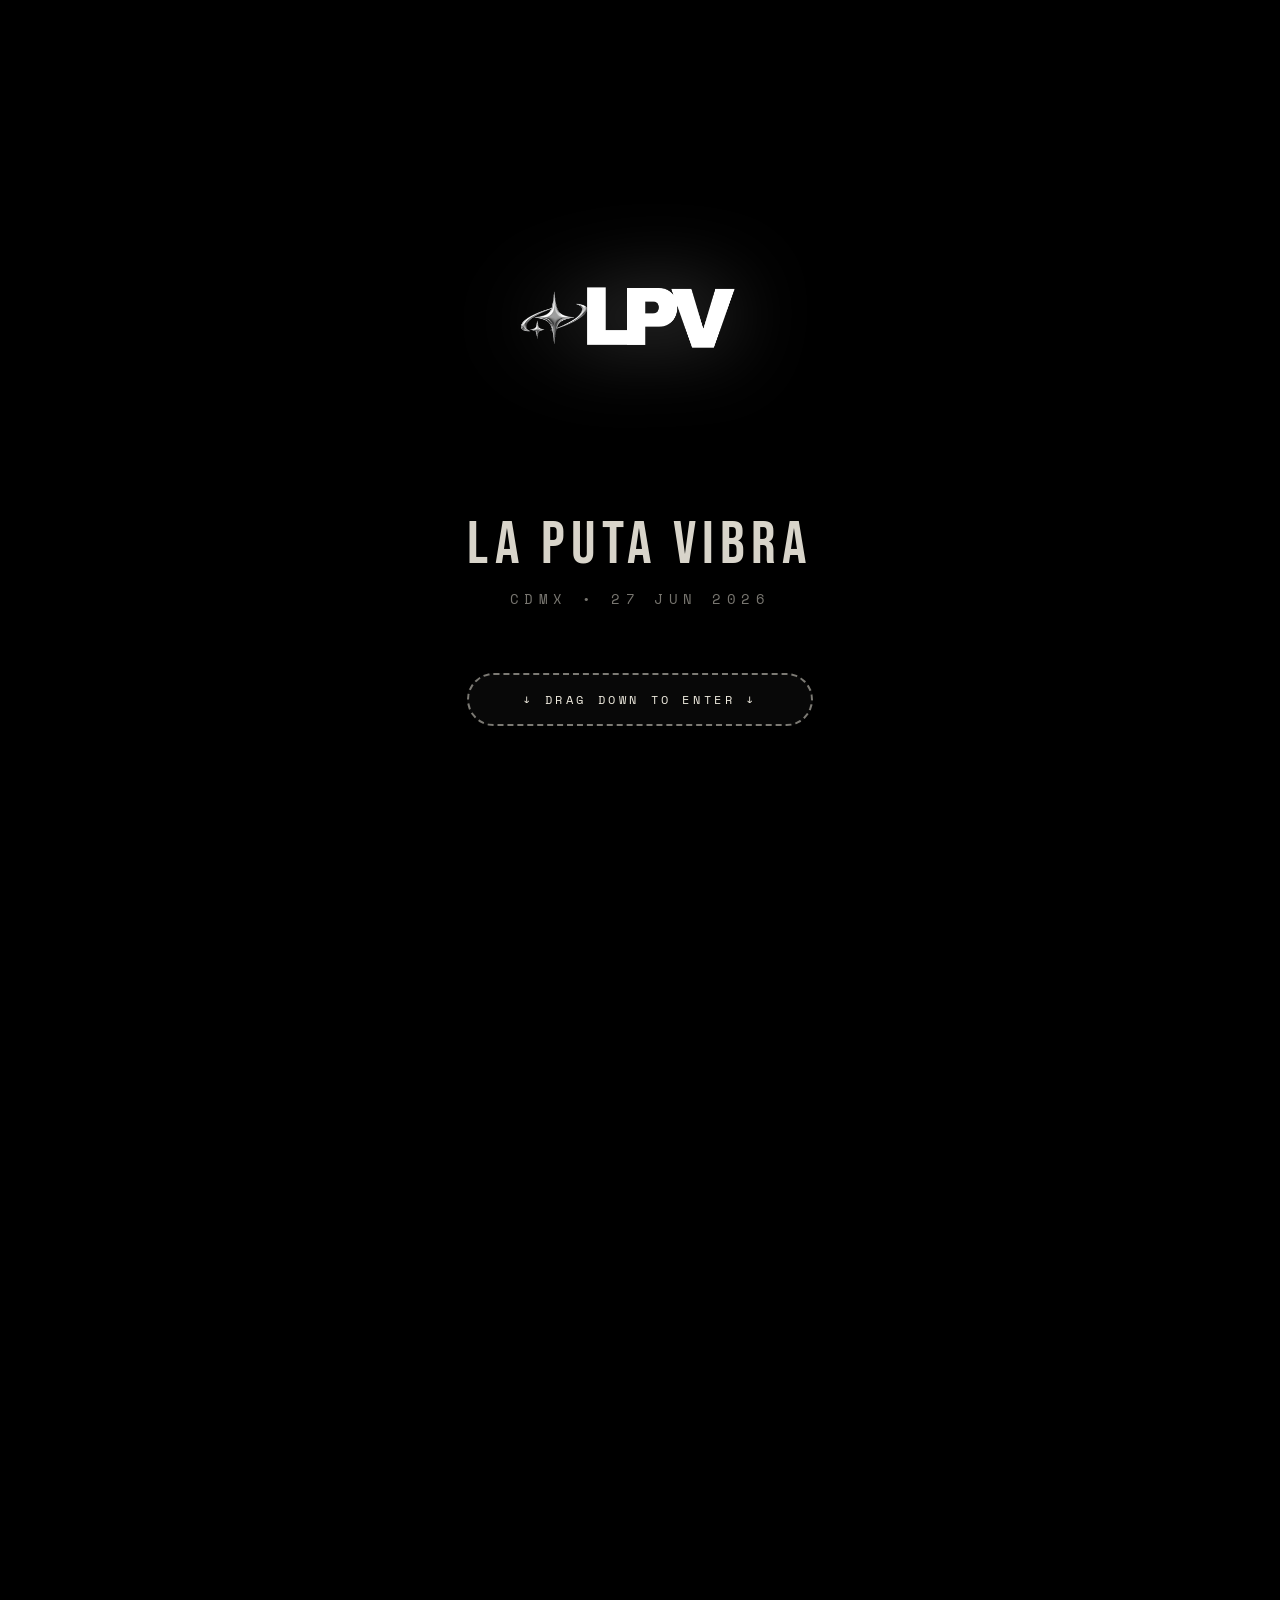
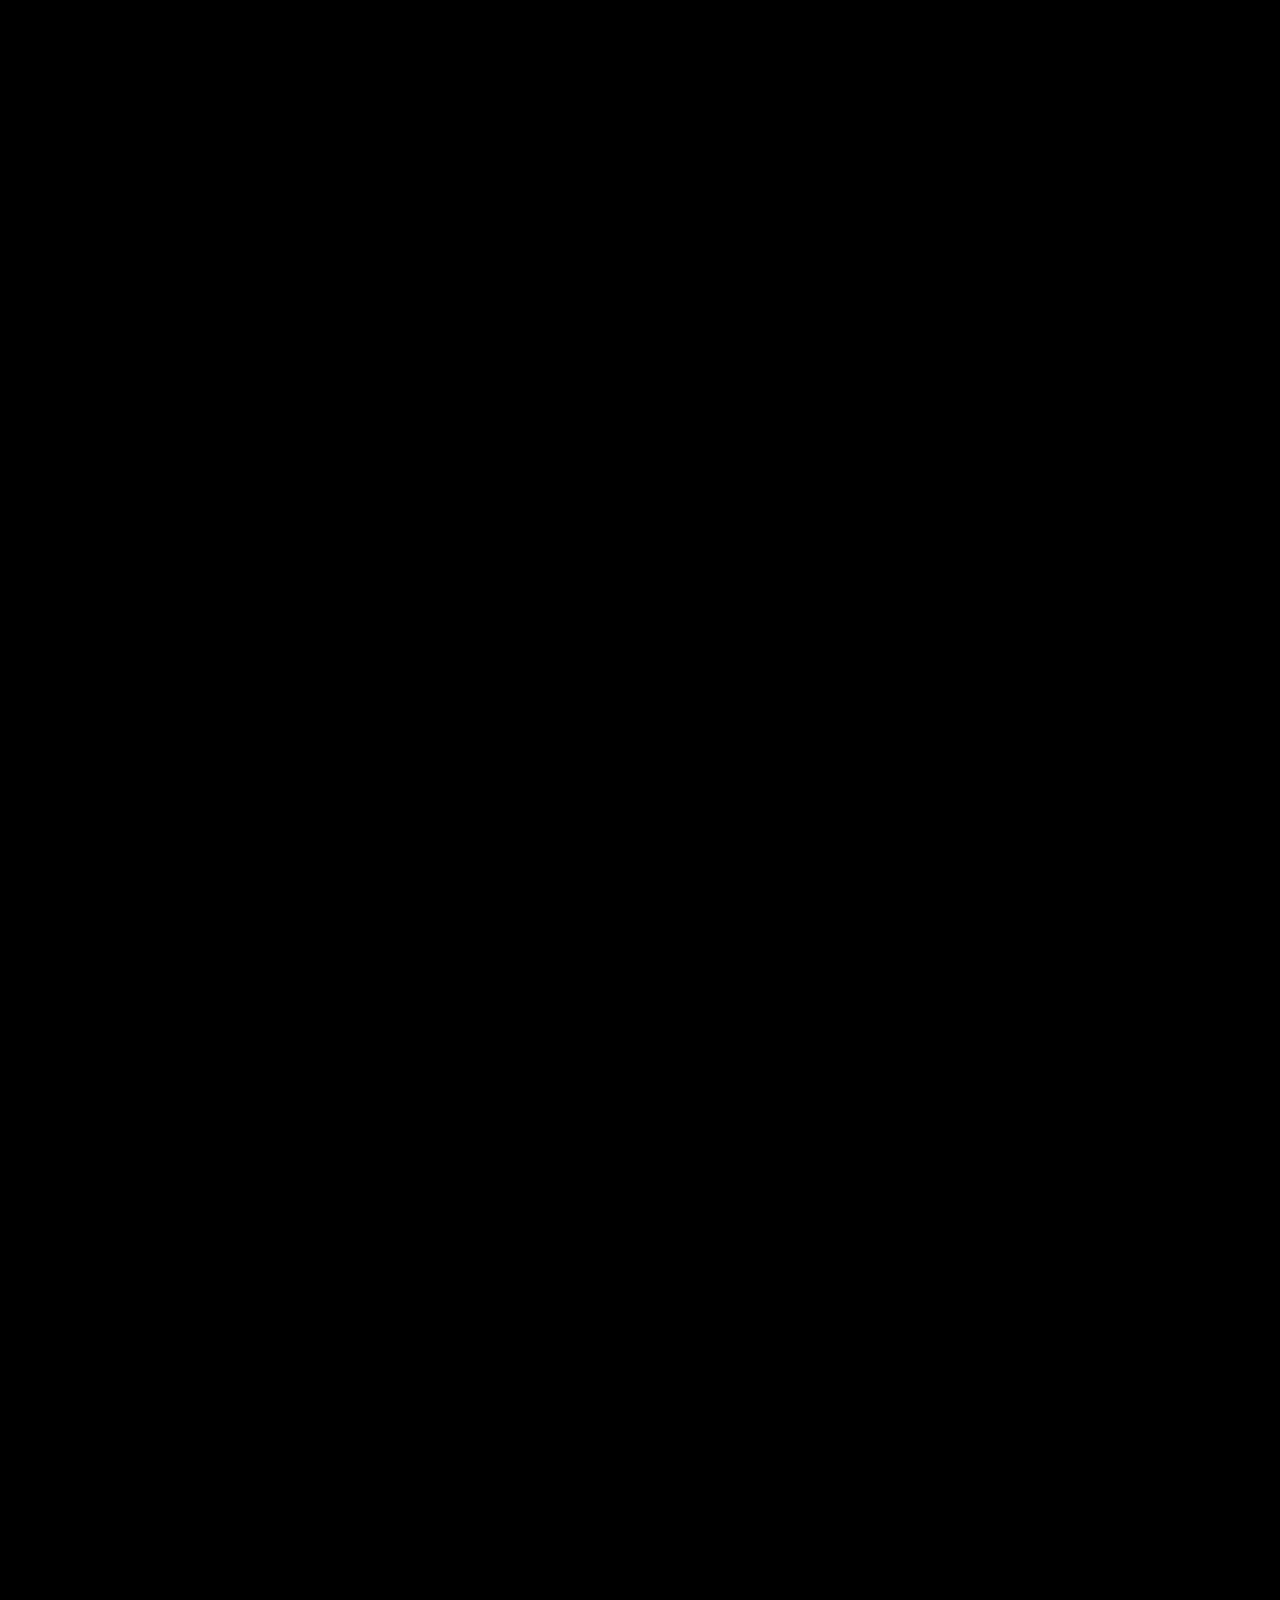
==== index.html @ 45baadad "Update index.html" ====
<!doctype html>
<html lang="en">
<head>
  <meta charset="UTF-8" />
  <meta name="viewport" content="width=device-width, initial-scale=1.0" />
  <title>La Puta Vibra Tour — CDMX</title>
  <link rel="preconnect" href="https://fonts.googleapis.com">
  <link rel="preconnect" href="https://fonts.gstatic.com" crossorigin>
  <link href="https://fonts.googleapis.com/css2?family=Bebas+Neue&family=Space+Mono:wght@400;700&display=swap" rel="stylesheet">
  <style>
    * { box-sizing: border-box; margin: 0; padding: 0; }

    html, body { width: 100%; height: 100%; overflow: hidden; }

    body {
      background: #000;
      color: #f0ece0;
      font-family: 'Space Mono', monospace;
    }

    /* BACKGROUND */
    .bg { position: fixed; inset: 0; z-index: 0; }
    .orb { position: absolute; border-radius: 50%; filter: blur(90px); animation: drift linear infinite; }
    .orb1 { width:700px;height:700px;background:radial-gradient(circle,rgba(255,255,255,0.12),transparent 70%);top:-200px;left:-200px;animation-duration:20s; }
    .orb2 { width:500px;height:500px;background:radial-gradient(circle,rgba(200,200,200,0.1),transparent 70%);bottom:-150px;right:-150px;animation-duration:25s;animation-direction:reverse; }
    .orb3 { width:350px;height:350px;background:radial-gradient(circle,rgba(255,255,255,0.06),transparent 70%);top:50%;left:45%;animation-duration:16s; }

    @keyframes drift {
      0%   { transform:translate(0,0) scale(1); }
      33%  { transform:translate(50px,-40px) scale(1.05); }
      66%  { transform:translate(-30px,40px) scale(0.97); }
      100% { transform:translate(0,0) scale(1); }
    }

    .star { position:absolute;background:#fff;border-radius:50%;animation:twinkle ease-in-out infinite; }
    @keyframes twinkle { 0%,100%{opacity:0}50%{opacity:1} }

    /* INTRO SCREEN */
    #intro {
      position: fixed;
      inset: 0;
      z-index: 100;
      background: #000;
      display: flex;
      align-items: center;
      justify-content: center;
      flex-direction: column;
      transition: transform 0.8s cubic-bezier(0.23, 1, 0.32, 1);
    }

    .intro-content {
      text-align: center;
      animation: introFade 2s ease forwards;
    }

    @keyframes introFade {
      from { opacity: 0; transform: translateY(40px); }
      to { opacity: 1; transform: translateY(0); }
    }

    .drag-handle {
      margin-top: 4rem;
      padding: 1rem 2.5rem;
      border: 2px dashed rgba(240,236,224,0.5);
      border-radius: 50px;
      color: #f0ece0;
      font-size: 0.75rem;
      letter-spacing: 0.3em;
      text-transform: uppercase;
      cursor: grab;
      user-select: none;
      transition: all 0.3s;
      background: rgba(255,255,255,0.03);
    }

    .drag-handle:active { cursor: grabbing; background: rgba(255,255,255,0.1); }

    /* MAIN CONTENT (hidden behind intro) */
    .main-content {
      position: relative;
      z-index: 10;
      height: 100vh;
      opacity: 0;
      transition: opacity 0.6s ease;
    }

    .main-content.visible { opacity: 1; }

    /* Your existing styles */
    .lineup-btn, .nav { position: fixed; top: 1.4rem; z-index: 60; }
    .lineup-btn { left: 2rem; }
    .nav { right: 2rem; }

    /* Rest of your styles (floater, wrap, modal, etc.) */
    .floater { position:fixed;pointer-events:none;z-index:3;will-change:transform;transition:transform 0.1s ease-out; }
    .wrap { position: relative; z-index: 10; display: flex; flex-direction: column; align-items: center; text-align: center; padding: clamp(5rem,12vh,9rem) 2rem clamp(3rem,6vh,5rem); height: 100vh; justify-content: center; }
  </style>
</head>
<body>

  <!-- INTRO SCREEN -->
  <div id="intro">
    <div class="intro-content">
      <img src="LPV-lpv.png" alt="La Puta Vibra" style="width: clamp(180px, 35vw, 280px); filter: drop-shadow(0 0 40px rgba(255,255,255,0.3));">
      <div style="margin-top: 3rem; font-family: 'Bebas Neue', cursive; font-size: clamp(2.2rem, 7vw, 3.8rem); letter-spacing: 0.1em; opacity: 0.9;">
        LA PUTA VIBRA
      </div>
      <div style="margin-top: 0.5rem; font-size: 0.85rem; letter-spacing: 0.4em; opacity: 0.5;">CDMX • 27 JUN 2026</div>

      <div class="drag-handle" id="dragHandle">
        ↓ DRAG DOWN TO ENTER ↓
      </div>
    </div>
  </div>

  <!-- MAIN CONTENT -->
  <div class="main-content" id="mainContent">

    <div class="bg">
      <div class="orb orb1"></div>
      <div class="orb orb2"></div>
      <div class="orb orb3"></div>
      <div id="stars"></div>
    </div>
    <div class="scan"></div>

    <!-- LINEUP BUTTON -->
    <button class="lineup-btn" onclick="openLineupModal()">
      LINE UP
    </button>

    <!-- NAV -->
    <nav class="nav" id="nav">
      <button class="nav-toggle" onclick="toggleNav()">
        Menu <i class="nav-arrow">▼</i>
      </button>
      <div class="dropdown">
        <a href="https://www.instagram.com/laputavibra.tour" target="_blank">Instagram</a>
        <button onclick="openModal()">Contact</button>
      </div>
    </nav>

    <!-- LINEUP MODAL -->
    <div class="lineup-modal-overlay" id="lineupModal">
      <div class="lineup-modal">
        <button class="lineup-close" onclick="closeLineupModal()">✕</button>
        <img src="IMG_5433 (1).png" alt="Lineup">
      </div>
    </div>

    <!-- CONTACT MODAL -->
    <div class="modal-overlay" id="modal" onclick="closeOnOverlay(event)">
      <div class="modal">
        <button class="modal-close" onclick="closeModal()">✕</button>
        <div class="modal-label">// Bookings & Inquiries</div>
        <div class="modal-title">Contacto</div>
        <p class="modal-text">Para reservaciones, bookings y colaboraciones, escríbenos al correo:</p>
        <a href="mailto:djlamoon@gmail.com" class="modal-email"> djlamoon@gmail.com</a>
      </div>
    </div>

    <!-- FLOATERS -->
    <img class="floater f-tl" src="sticker2-lpv.png" alt="">
    <img class="floater f-br" src="sticker2-lpv.png" alt="">
    <img class="floater f-tr" src="sticker2-lpv.png" alt="">
    <img class="floater f-bl" src="sticker2-lpv.png" alt="">
    <img class="floater f-lpv" src="LPV-lpv.png" alt="LPV">

    <!-- MAIN PAGE -->
    <div class="wrap">
      <img class="main-logo" src="flyerlogonewstar.png" alt="La Puta Vibra Tour">
      <div class="date-line">27 de Junio 2026</div>
      <div class="city-line">Ciudad de México</div>
      <div class="divider"></div>
      <a href="https://www.passline.com/eventos/la-pta-vibra-tour-cdmx" target="_blank" class="ticket-btn">🎟 Compra tus boletos aquí</a>
      <div class="btn-sub">passline.com</div>
    </div>
  </div>

  <script>
    // Stars
    const c = document.getElementById('stars');
    for (let i = 0; i < 90; i++) {
      const s = document.createElement('div');
      s.className = 'star';
      const size = 1 + Math.random() * 2;
      s.style.cssText = `left:${Math.random()*100}%;top:${Math.random()*100}%;width:${size}px;height:${size}px;animation-duration:${2+Math.random()*4}s;animation-delay:${Math.random()*6}s;`;
      c.appendChild(s);
    }

    // Drag to enter
    let startY = 0;
    const intro = document.getElementById('intro');
    const main = document.getElementById('mainContent');
    const dragHandle = document.getElementById('dragHandle');

    function handleDrag(e) {
      const clientY = e.type.includes('touch') ? e.touches[0].clientY : e.clientY;
      const diff = clientY - startY;
      if (diff > 80) {
        intro.style.transform = `translateY(-100%)`;
        setTimeout(() => {
          intro.style.display = 'none';
          main.classList.add('visible');
        }, 600);
      }
    }

    dragHandle.addEventListener('mousedown', e => { startY = e.clientY; });
    dragHandle.addEventListener('touchstart', e => { startY = e.touches[0].clientY; });

    document.addEventListener('mousemove', e => { if (startY) handleDrag(e); });
    document.addEventListener('touchmove', e => { if (startY) handleDrag(e); });

    document.addEventListener('mouseup', () => startY = 0);
    document.addEventListener('touchend', () => startY = 0);

    // Parallax on floaters
    document.addEventListener('mousemove', e => {
      const mx = e.clientX / innerWidth - 0.5;
      const my = e.clientY / innerHeight - 0.5;
      document.querySelectorAll('.floater').forEach((el, i) => {
        const d = 10 + i * 4;
        el.style.transform = `translate(${mx*d}px,${my*d}px)`;
      });
    });

    // Your existing functions (toggleNav, modals, etc.)
    function toggleNav() { document.getElementById('nav').classList.toggle('open'); }
    function openModal() { document.getElementById('modal').classList.add('open'); }
    function closeModal() { document.getElementById('modal').classList.remove('open'); }
    function closeOnOverlay(e) { if (e.target.id === 'modal') closeModal(); }
    function openLineupModal() { document.getElementById('lineupModal').classList.add('open'); }
    function closeLineupModal() { document.getElementById('lineupModal').classList.remove('open'); }

    document.addEventListener('keydown', e => {
      if (e.key === 'Escape') {
        closeModal();
        closeLineupModal();
      }
    });

    // Auto hide intro after some time (optional fallback)
    setTimeout(() => {
      if (intro.style.display !== 'none') {
        intro.style.transform = `translateY(-100%)`;
        setTimeout(() => {
          intro.style.display = 'none';
          main.classList.add('visible');
        }, 700);
      }
    }, 12000);
  </script>
</body>
</html>
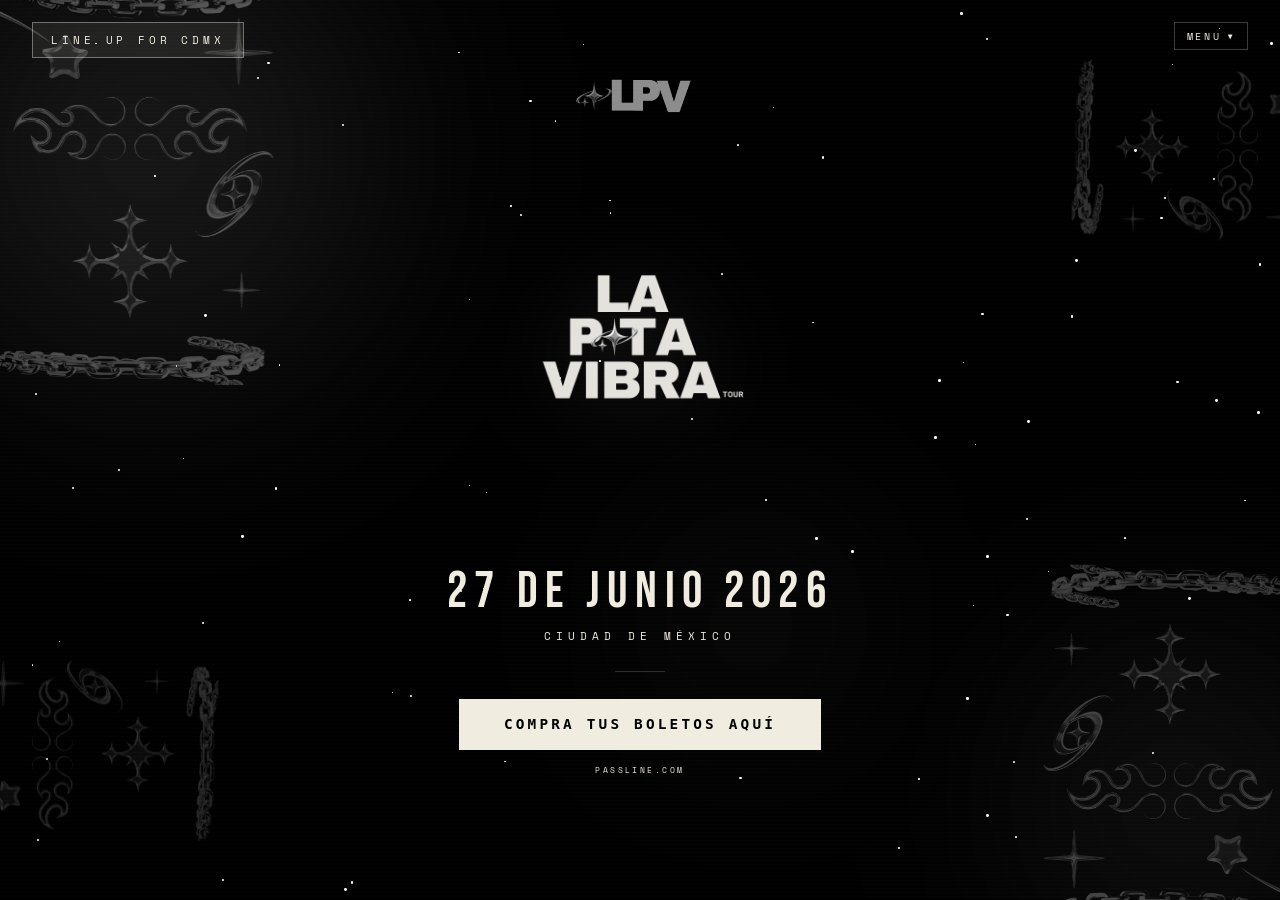
==== commit e8e68fe7: "Update index.html" ====
--- a/index.html
+++ b/index.html
@@ -9,18 +9,28 @@
   <link href="https://fonts.googleapis.com/css2?family=Bebas+Neue&family=Space+Mono:wght@400;700&display=swap" rel="stylesheet">
   <style>
     * { box-sizing: border-box; margin: 0; padding: 0; }
-
-    html, body { width: 100%; height: 100%; overflow: hidden; }
+ 
+    html, body { width: 100%; height: 100%; }
 
     body {
       background: #000;
       color: #f0ece0;
       font-family: 'Space Mono', monospace;
-    }
-
-    /* BACKGROUND */
-    .bg { position: fixed; inset: 0; z-index: 0; }
-    .orb { position: absolute; border-radius: 50%; filter: blur(90px); animation: drift linear infinite; }
+      min-height: 100vh;
+      display: flex;
+      align-items: center;
+      justify-content: center;
+      overflow: hidden;
+    }
+
+    /* ── BACKGROUND ── */
+    .bg { position: fixed; inset: 0; z-index: 0; overflow: hidden; }
+    .orb {
+      position: absolute;
+      border-radius: 50%;
+      filter: blur(90px);
+      animation: drift linear infinite;
+    }
     .orb1 { width:700px;height:700px;background:radial-gradient(circle,rgba(255,255,255,0.12),transparent 70%);top:-200px;left:-200px;animation-duration:20s; }
     .orb2 { width:500px;height:500px;background:radial-gradient(circle,rgba(200,200,200,0.1),transparent 70%);bottom:-150px;right:-150px;animation-duration:25s;animation-direction:reverse; }
     .orb3 { width:350px;height:350px;background:radial-gradient(circle,rgba(255,255,255,0.06),transparent 70%);top:50%;left:45%;animation-duration:16s; }
@@ -35,150 +45,335 @@
     .star { position:absolute;background:#fff;border-radius:50%;animation:twinkle ease-in-out infinite; }
     @keyframes twinkle { 0%,100%{opacity:0}50%{opacity:1} }
 
-    /* INTRO SCREEN */
-    #intro {
+    .scan {
+      position: fixed; inset: 0;
+      background: repeating-linear-gradient(0deg,transparent,transparent 3px,rgba(255,255,255,0.012) 3px,rgba(255,255,255,0.012) 4px);
+      pointer-events: none; z-index: 2;
+    }
+
+    /* ── EXTRA LINEUP BUTTON (Top Left) ── */
+    .lineup-btn {
       position: fixed;
-      inset: 0;
-      z-index: 100;
+      top: 1.4rem;
+      left: 2rem;
+      z-index: 60;
+      background: rgba(240,236,224,0.08);
+      border: 1px solid rgba(240,236,224,0.4);
+      color: #f0ece0;
+      font-family: 'Space Mono', monospace;
+      font-size: 0.68rem;
+      letter-spacing: 0.35em;
+      text-transform: uppercase;
+      padding: 0.8em 1.7em;
+      cursor: pointer;
+      transition: all 0.3s ease;
+    }
+
+    .lineup-btn:hover {
+      background: rgba(240,236,224,0.18);
+      border-color: #f0ece0;
+      transform: scale(1.05);
+      box-shadow: 0 0 25px rgba(255,255,255,0.2);
+    }
+
+    /* ── LINEUP POPUP MODAL ── */
+    .lineup-modal-overlay {
+      position: fixed; inset: 0;
+      background: rgba(0,0,0,0.92);
+      backdrop-filter: blur(10px);
+      z-index: 200;
+      display: none;
+      align-items: center;
+      justify-content: center;
+    }
+
+    .lineup-modal-overlay.open {
+      display: flex;
+    }
+
+    .lineup-modal {
+      position: relative;
+      max-width: 95%;
+      max-height: 94vh;
+      padding: 20px;
+      background: #0a0a0a;
+      border: 1px solid rgba(240,236,224,0.2);
+    }
+
+    .lineup-modal img {
+      max-width: 100%;
+      max-height: 90vh;
+      display: block;
+      box-shadow: 0 0 60px rgba(0,0,0,0.85);
+    }
+
+    .lineup-close {
+      position: absolute;
+      top: -15px;
+      right: -15px;
       background: #000;
+      color: #f0ece0;
+      border: 1px solid rgba(240,236,224,0.5);
+      width: 42px;
+      height: 42px;
+      border-radius: 50%;
       display: flex;
       align-items: center;
       justify-content: center;
-      flex-direction: column;
-      transition: transform 0.8s cubic-bezier(0.23, 1, 0.32, 1);
-    }
-
-    .intro-content {
-      text-align: center;
-      animation: introFade 2s ease forwards;
-    }
-
-    @keyframes introFade {
-      from { opacity: 0; transform: translateY(40px); }
-      to { opacity: 1; transform: translateY(0); }
-    }
-
-    .drag-handle {
-      margin-top: 4rem;
-      padding: 1rem 2.5rem;
-      border: 2px dashed rgba(240,236,224,0.5);
-      border-radius: 50px;
+      font-size: 1.5rem;
+      cursor: pointer;
+      transition: all 0.2s;
+    }
+
+    .lineup-close:hover {
+      background: #f0ece0;
+      color: #000;
+      transform: scale(1.1);
+    }
+
+    /* ── DROPDOWN NAV ── */
+    .nav {
+      position: fixed;
+      top: 1.4rem; right: 2rem;
+      z-index: 50;
+    }
+    .nav-toggle {
+      background: none;
+      border: 1px solid rgba(240,236,224,0.25);
       color: #f0ece0;
-      font-size: 0.75rem;
+      font-family: 'Space Mono', monospace;
+      font-size: 0.6rem;
       letter-spacing: 0.3em;
       text-transform: uppercase;
-      cursor: grab;
+      padding: 0.6em 1.2em;
+      cursor: pointer;
+      display: flex;
+      align-items: center;
+      gap: 0.6em;
+      transition: border-color 0.2s, background 0.2s;
       user-select: none;
-      transition: all 0.3s;
-      background: rgba(255,255,255,0.03);
-    }
-
-    .drag-handle:active { cursor: grabbing; background: rgba(255,255,255,0.1); }
-
-    /* MAIN CONTENT (hidden behind intro) */
-    .main-content {
+    }
+    .nav-toggle:hover { border-color: #f0ece0; background: rgba(240,236,224,0.05); }
+    .nav-arrow {
+      display: inline-block;
+      transition: transform 0.2s;
+      font-style: normal;
+      font-size: 0.5rem;
+    }
+    .nav.open .nav-arrow { transform: rotate(180deg); }
+    .dropdown {
+      position: absolute;
+      top: calc(100% + 0.5rem);
+      right: 0;
+      background: #0d0d0d;
+      border: 1px solid rgba(240,236,224,0.1);
+      min-width: 160px;
+      overflow: hidden;
+      max-height: 0;
+      opacity: 0;
+      transition: max-height 0.25s ease, opacity 0.2s ease;
+    }
+    .nav.open .dropdown {
+      max-height: 200px;
+      opacity: 1;
+    }
+    .dropdown a, .dropdown button {
+      display: block;
+      width: 100%;
+      padding: 0.9em 1.4em;
+      font-family: 'Space Mono', monospace;
+      font-size: 0.6rem;
+      letter-spacing: 0.25em;
+      text-transform: uppercase;
+      color: rgba(240,236,224,0.6);
+      text-decoration: none;
+      background: none;
+      border: none;
+      text-align: left;
+      cursor: pointer;
+      transition: background 0.15s, color 0.15s;
+      border-bottom: 1px solid rgba(240,236,224,0.06);
+    }
+    .dropdown a:last-child, .dropdown button:last-child { border-bottom: none; }
+    .dropdown a:hover, .dropdown button:hover {
+      background: rgba(240,236,224,0.05);
+      color: #f0ece0;
+    }
+
+    /* ── CONTACT MODAL ── */
+    .modal-overlay {
+      position: fixed; inset: 0;
+      background: rgba(0,0,0,0.75);
+      backdrop-filter: blur(8px);
+      z-index: 100;
+      display: flex;
+      align-items: center;
+      justify-content: center;
+      opacity: 0;
+      pointer-events: none;
+      transition: opacity 0.25s ease;
+    }
+    .modal-overlay.open { opacity: 1; pointer-events: all; }
+    .modal {
+      background: #0d0d0d;
+      border: 1px solid rgba(240,236,224,0.12);
+      padding: 3rem 2.5rem;
+      max-width: 420px;
+      width: 90%;
+      text-align: center;
       position: relative;
-      z-index: 10;
-      height: 100vh;
-      opacity: 0;
-      transition: opacity 0.6s ease;
-    }
-
-    .main-content.visible { opacity: 1; }
-
-    /* Your existing styles */
-    .lineup-btn, .nav { position: fixed; top: 1.4rem; z-index: 60; }
-    .lineup-btn { left: 2rem; }
-    .nav { right: 2rem; }
-
-    /* Rest of your styles (floater, wrap, modal, etc.) */
+      transform: translateY(20px);
+      transition: transform 0.25s ease;
+    }
+    .modal-overlay.open .modal { transform: translateY(0); }
+    .modal-close {
+      position: absolute; top: 1rem; right: 1.2rem;
+      background: none; border: none;
+      color: rgba(240,236,224,0.35);
+      font-size: 1.1rem; cursor: pointer;
+      transition: color 0.2s;
+    }
+    .modal-close:hover { color: #f0ece0; }
+    .modal-label {
+      font-size: 0.55rem; letter-spacing: 0.4em;
+      text-transform: uppercase;
+      color: rgba(240,236,224,0.35);
+      margin-bottom: 1rem;
+    }
+    .modal-title {
+      font-family: 'Bebas Neue', cursive;
+      font-size: 2.2rem; letter-spacing: 0.08em;
+      margin-bottom: 1.2rem;
+    }
+    .modal-text {
+      font-size: 0.65rem; line-height: 1.8;
+      opacity: 0.45; margin-bottom: 1.8rem;
+    }
+    .modal-email {
+      display: inline-block;
+      padding: 0.9em 2em;
+      background: #f0ece0; color: #000;
+      font-family: 'Space Mono', monospace;
+      font-size: 0.65rem; font-weight: 700;
+      letter-spacing: 0.18em; text-transform: uppercase;
+      text-decoration: none;
+      border: 2px solid #f0ece0;
+      transition: background 0.2s, color 0.2s, box-shadow 0.2s;
+    }
+    .modal-email:hover {
+      background: transparent; color: #f0ece0;
+      box-shadow: 0 0 30px rgba(255,255,255,0.15);
+    }
+
+    /* ── FLOATERS ── */
     .floater { position:fixed;pointer-events:none;z-index:3;will-change:transform;transition:transform 0.1s ease-out; }
-    .wrap { position: relative; z-index: 10; display: flex; flex-direction: column; align-items: center; text-align: center; padding: clamp(5rem,12vh,9rem) 2rem clamp(3rem,6vh,5rem); height: 100vh; justify-content: center; }
+    .f-tl { top:-40px;left:-40px;width:clamp(180px,28vw,340px);opacity:0.3;animation:floatA 10s ease-in-out infinite; }
+    .f-br { bottom:-40px;right:-40px;width:clamp(160px,24vw,300px);opacity:0.25;animation:floatB 12s ease-in-out infinite;transform:rotate(180deg); }
+    .f-tr { top:0;right:-30px;width:clamp(130px,18vw,220px);opacity:0.2;animation:floatC 14s ease-in-out infinite;transform:rotate(90deg); }
+    .f-bl { bottom:0;left:-20px;width:clamp(130px,18vw,220px);opacity:0.18;animation:floatA 16s ease-in-out infinite reverse;transform:rotate(-90deg); }
+    .f-lpv { top:1.2rem;left:50%;transform:translateX(-50%);width:clamp(90px,12vw,150px);opacity:0.55;animation:floatB 9s ease-in-out infinite; }
+
+    @keyframes floatA { 0%,100%{transform:translateY(0)} 50%{transform:translateY(-16px) rotate(2deg)} }
+    @keyframes floatB { 0%,100%{transform:translateY(0)} 50%{transform:translateY(12px) rotate(-1.5deg)} }
+    @keyframes floatC { 0%,100%{transform:rotate(90deg) translateY(0)} 50%{transform:rotate(90deg) translateY(-14px)} }
+
+    /* ── MAIN ── */
+    .wrap {
+      position: relative; z-index: 10;
+      display: flex; flex-direction: column;
+      align-items: center; text-align: center;
+      padding: clamp(5rem,12vh,9rem) 2rem clamp(3rem,6vh,5rem);
+    }
+    .main-logo {
+      width: min(260px,28vw);
+      margin-bottom: clamp(1.5rem,4vh,2.5rem);
+      filter: drop-shadow(0 0 50px rgba(255,255,255,0.12));
+      animation: logoIn 0.9s ease both;
+    }
+    @keyframes logoIn { from{opacity:0;transform:scale(0.93) translateY(18px)} to{opacity:1;transform:scale(1) translateY(0)} }
+    .date-line { font-family:'Bebas Neue',cursive;font-size:clamp(1.8rem,5.5vw,3.2rem);letter-spacing:0.14em;animation:up 0.8s 0.2s ease both; }
+    .city-line { margin-top:0.3rem;font-size:clamp(0.55rem,1.5vw,0.7rem);letter-spacing:0.45em;text-transform:uppercase;opacity:0.38;animation:up 0.8s 0.3s ease both; }
+    .divider { width:50px;height:1px;background:rgba(240,236,224,0.18);margin:clamp(1.5rem,3vh,2.2rem) auto;animation:up 0.8s 0.35s ease both; }
+    .ticket-btn {
+      display: inline-block; padding: 1.1em 3em;
+      background: #f0ece0; color: #000;
+      font-family: 'Space Mono', monospace;
+      font-size: clamp(0.7rem,2vw,0.9rem); font-weight: 700;
+      letter-spacing: 0.22em; text-transform: uppercase;
+      text-decoration: none; border: 2px solid #f0ece0;
+      transition: background 0.22s,color 0.22s,box-shadow 0.22s,transform 0.12s;
+      animation: up 0.9s 0.45s ease both;
+    }
+    .ticket-btn:hover { background:transparent;color:#f0ece0;box-shadow:0 0 50px rgba(255,255,255,0.22),0 0 100px rgba(255,255,255,0.07);transform:scale(1.04); }
+    .ticket-btn:active { transform:scale(0.97); }
+    .btn-sub { margin-top:0.85rem;font-size:0.52rem;letter-spacing:0.3em;text-transform:uppercase;opacity:0.22;animation:up 0.9s 0.55s ease both; }
+    @keyframes up { from{opacity:0;transform:translateY(18px)} to{opacity:1;transform:translateY(0)} }
   </style>
 </head>
 <body>
-
-  <!-- INTRO SCREEN -->
-  <div id="intro">
-    <div class="intro-content">
-      <img src="LPV-lpv.png" alt="La Puta Vibra" style="width: clamp(180px, 35vw, 280px); filter: drop-shadow(0 0 40px rgba(255,255,255,0.3));">
-      <div style="margin-top: 3rem; font-family: 'Bebas Neue', cursive; font-size: clamp(2.2rem, 7vw, 3.8rem); letter-spacing: 0.1em; opacity: 0.9;">
-        LA PUTA VIBRA
-      </div>
-      <div style="margin-top: 0.5rem; font-size: 0.85rem; letter-spacing: 0.4em; opacity: 0.5;">CDMX • 27 JUN 2026</div>
-
-      <div class="drag-handle" id="dragHandle">
-        ↓ DRAG DOWN TO ENTER ↓
-      </div>
+ 
+  <div class="bg">
+    <div class="orb orb1"></div>
+    <div class="orb orb2"></div>
+    <div class="orb orb3"></div>
+    <div id="stars"></div>
+  </div>
+  <div class="scan"></div>
+
+  <!-- EXTRA LINEUP BUTTON (top left) -->
+  <button class="lineup-btn" onclick="openLineupModal()">
+    LINE UP FOR CDMX
+  </button>
+ 
+  <!-- DROPDOWN NAV -->
+  <nav class="nav" id="nav">
+    <button class="nav-toggle" onclick="toggleNav()">
+      Menu <i class="nav-arrow">▼</i>
+    </button>
+    <div class="dropdown">
+      <a href="https://www.instagram.com/laputavibra.tour" target="_blank" rel="noopener">Instagram</a>
+      <button onclick="openModal()">Contact</button>
+    </div>
+  </nav>
+ 
+  <!-- LINEUP POPUP -->
+  <div class="lineup-modal-overlay" id="lineupModal">
+    <div class="lineup-modal">
+      <button class="lineup-close" onclick="closeLineupModal()">✕</button>
+      <img src="IMG_7281.png" alt="La Puta Vibra Tour Lineup">
     </div>
   </div>
-
-  <!-- MAIN CONTENT -->
-  <div class="main-content" id="mainContent">
-
-    <div class="bg">
-      <div class="orb orb1"></div>
-      <div class="orb orb2"></div>
-      <div class="orb orb3"></div>
-      <div id="stars"></div>
-    </div>
-    <div class="scan"></div>
-
-    <!-- LINEUP BUTTON -->
-    <button class="lineup-btn" onclick="openLineupModal()">
-      LINE UP
-    </button>
-
-    <!-- NAV -->
-    <nav class="nav" id="nav">
-      <button class="nav-toggle" onclick="toggleNav()">
-        Menu <i class="nav-arrow">▼</i>
-      </button>
-      <div class="dropdown">
-        <a href="https://www.instagram.com/laputavibra.tour" target="_blank">Instagram</a>
-        <button onclick="openModal()">Contact</button>
-      </div>
-    </nav>
-
-    <!-- LINEUP MODAL -->
-    <div class="lineup-modal-overlay" id="lineupModal">
-      <div class="lineup-modal">
-        <button class="lineup-close" onclick="closeLineupModal()">✕</button>
-        <img src="IMG_5433 (1).png" alt="Lineup">
-      </div>
-    </div>
-
-    <!-- CONTACT MODAL -->
-    <div class="modal-overlay" id="modal" onclick="closeOnOverlay(event)">
-      <div class="modal">
-        <button class="modal-close" onclick="closeModal()">✕</button>
-        <div class="modal-label">// Bookings & Inquiries</div>
-        <div class="modal-title">Contacto</div>
-        <p class="modal-text">Para reservaciones, bookings y colaboraciones, escríbenos al correo:</p>
-        <a href="mailto:djlamoon@gmail.com" class="modal-email"> djlamoon@gmail.com</a>
-      </div>
-    </div>
-
-    <!-- FLOATERS -->
-    <img class="floater f-tl" src="sticker2-lpv.png" alt="">
-    <img class="floater f-br" src="sticker2-lpv.png" alt="">
-    <img class="floater f-tr" src="sticker2-lpv.png" alt="">
-    <img class="floater f-bl" src="sticker2-lpv.png" alt="">
-    <img class="floater f-lpv" src="LPV-lpv.png" alt="LPV">
-
-    <!-- MAIN PAGE -->
-    <div class="wrap">
-      <img class="main-logo" src="flyerlogonewstar.png" alt="La Puta Vibra Tour">
-      <div class="date-line">27 de Junio 2026</div>
-      <div class="city-line">Ciudad de México</div>
-      <div class="divider"></div>
-      <a href="https://www.passline.com/eventos/la-pta-vibra-tour-cdmx" target="_blank" class="ticket-btn">🎟 Compra tus boletos aquí</a>
-      <div class="btn-sub">passline.com</div>
+ 
+  <!-- CONTACT MODAL -->
+  <div class="modal-overlay" id="modal" onclick="closeOnOverlay(event)">
+    <div class="modal">
+      <button class="modal-close" onclick="closeModal()">✕</button>
+      <div class="modal-label">// Bookings & Inquiries</div>
+      <div class="modal-title">Contacto</div>
+      <p class="modal-text">Para reservaciones, bookings y colaboraciones, escríbenos al correo:</p>
+      <a href="mailto:djlamoon@gmail.com" class="modal-email"> djlamoon@gmail.com</a>
     </div>
   </div>
-
+ 
+  <!-- FLOATERS -->
+  <img class="floater f-tl" src="sticker2-lpv.png" alt="">
+  <img class="floater f-br" src="sticker2-lpv.png" alt="">
+  <img class="floater f-tr" src="sticker2-lpv.png" alt="">
+  <img class="floater f-bl" src="sticker2-lpv.png" alt="">
+  <img class="floater f-lpv" src="LPV-lpv.png" alt="LPV">
+ 
+  <!-- MAIN -->
+  <div class="wrap">
+    <img class="main-logo" src="flyerlogonewstar.png" alt="La Puta Vibra Tour">
+    <div class="date-line">27 de Junio 2026</div>
+    <div class="city-line">Ciudad de México</div>
+    <div class="divider"></div>
+    <a href="https://www.passline.com/eventos/la-pta-vibra-tour-cdmx" target="_blank" rel="noopener" class="ticket-btn"> Compra tus boletos aquí</a>
+    <div class="btn-sub">passline.com</div>
+  </div>
+ 
   <script>
-    // Stars
+    // stars
     const c = document.getElementById('stars');
     for (let i = 0; i < 90; i++) {
       const s = document.createElement('div');
@@ -187,69 +382,54 @@
       s.style.cssText = `left:${Math.random()*100}%;top:${Math.random()*100}%;width:${size}px;height:${size}px;animation-duration:${2+Math.random()*4}s;animation-delay:${Math.random()*6}s;`;
       c.appendChild(s);
     }
-
-    // Drag to enter
-    let startY = 0;
-    const intro = document.getElementById('intro');
-    const main = document.getElementById('mainContent');
-    const dragHandle = document.getElementById('dragHandle');
-
-    function handleDrag(e) {
-      const clientY = e.type.includes('touch') ? e.touches[0].clientY : e.clientY;
-      const diff = clientY - startY;
-      if (diff > 80) {
-        intro.style.transform = `translateY(-100%)`;
-        setTimeout(() => {
-          intro.style.display = 'none';
-          main.classList.add('visible');
-        }, 600);
-      }
-    }
-
-    dragHandle.addEventListener('mousedown', e => { startY = e.clientY; });
-    dragHandle.addEventListener('touchstart', e => { startY = e.touches[0].clientY; });
-
-    document.addEventListener('mousemove', e => { if (startY) handleDrag(e); });
-    document.addEventListener('touchmove', e => { if (startY) handleDrag(e); });
-
-    document.addEventListener('mouseup', () => startY = 0);
-    document.addEventListener('touchend', () => startY = 0);
-
-    // Parallax on floaters
+ 
+    // parallax
     document.addEventListener('mousemove', e => {
-      const mx = e.clientX / innerWidth - 0.5;
+      const mx = e.clientX / innerWidth  - 0.5;
       const my = e.clientY / innerHeight - 0.5;
-      document.querySelectorAll('.floater').forEach((el, i) => {
-        const d = 10 + i * 4;
-        el.style.transform = `translate(${mx*d}px,${my*d}px)`;
+      [
+        { el: document.querySelector('.f-tl'),  d: 18, rot: 0   },
+        { el: document.querySelector('.f-br'),  d: 14, rot: 180 },
+        { el: document.querySelector('.f-tr'),  d: 20, rot: 90  },
+        { el: document.querySelector('.f-bl'),  d: 16, rot: -90 },
+        { el: document.querySelector('.f-lpv'), d: 8,  rot: 0   },
+      ].forEach(({ el, d, rot }) => {
+        el.style.transform = `rotate(${rot}deg) translate(${mx*d}px,${my*d}px)`;
       });
     });
-
-    // Your existing functions (toggleNav, modals, etc.)
+ 
+    // dropdown
     function toggleNav() { document.getElementById('nav').classList.toggle('open'); }
-    function openModal() { document.getElementById('modal').classList.add('open'); }
+    document.addEventListener('click', e => {
+      if (!document.getElementById('nav').contains(e.target)) {
+        document.getElementById('nav').classList.remove('open');
+      }
+    });
+ 
+    // contact modal
+    function openModal()  {
+      document.getElementById('nav').classList.remove('open');
+      document.getElementById('modal').classList.add('open');
+    }
     function closeModal() { document.getElementById('modal').classList.remove('open'); }
-    function closeOnOverlay(e) { if (e.target.id === 'modal') closeModal(); }
-    function openLineupModal() { document.getElementById('lineupModal').classList.add('open'); }
-    function closeLineupModal() { document.getElementById('lineupModal').classList.remove('open'); }
-
-    document.addEventListener('keydown', e => {
+    function closeOnOverlay(e) { if (e.target === document.getElementById('modal')) closeModal(); }
+
+    // LINEUP modal
+    function openLineupModal() {
+      document.getElementById('nav').classList.remove('open');
+      document.getElementById('lineupModal').classList.add('open');
+    }
+    function closeLineupModal() {
+      document.getElementById('lineupModal').classList.remove('open');
+    }
+
+    // close with escape
+    document.addEventListener('keydown', e => { 
       if (e.key === 'Escape') {
         closeModal();
         closeLineupModal();
       }
     });
-
-    // Auto hide intro after some time (optional fallback)
-    setTimeout(() => {
-      if (intro.style.display !== 'none') {
-        intro.style.transform = `translateY(-100%)`;
-        setTimeout(() => {
-          intro.style.display = 'none';
-          main.classList.add('visible');
-        }, 700);
-      }
-    }, 12000);
   </script>
 </body>
 </html>
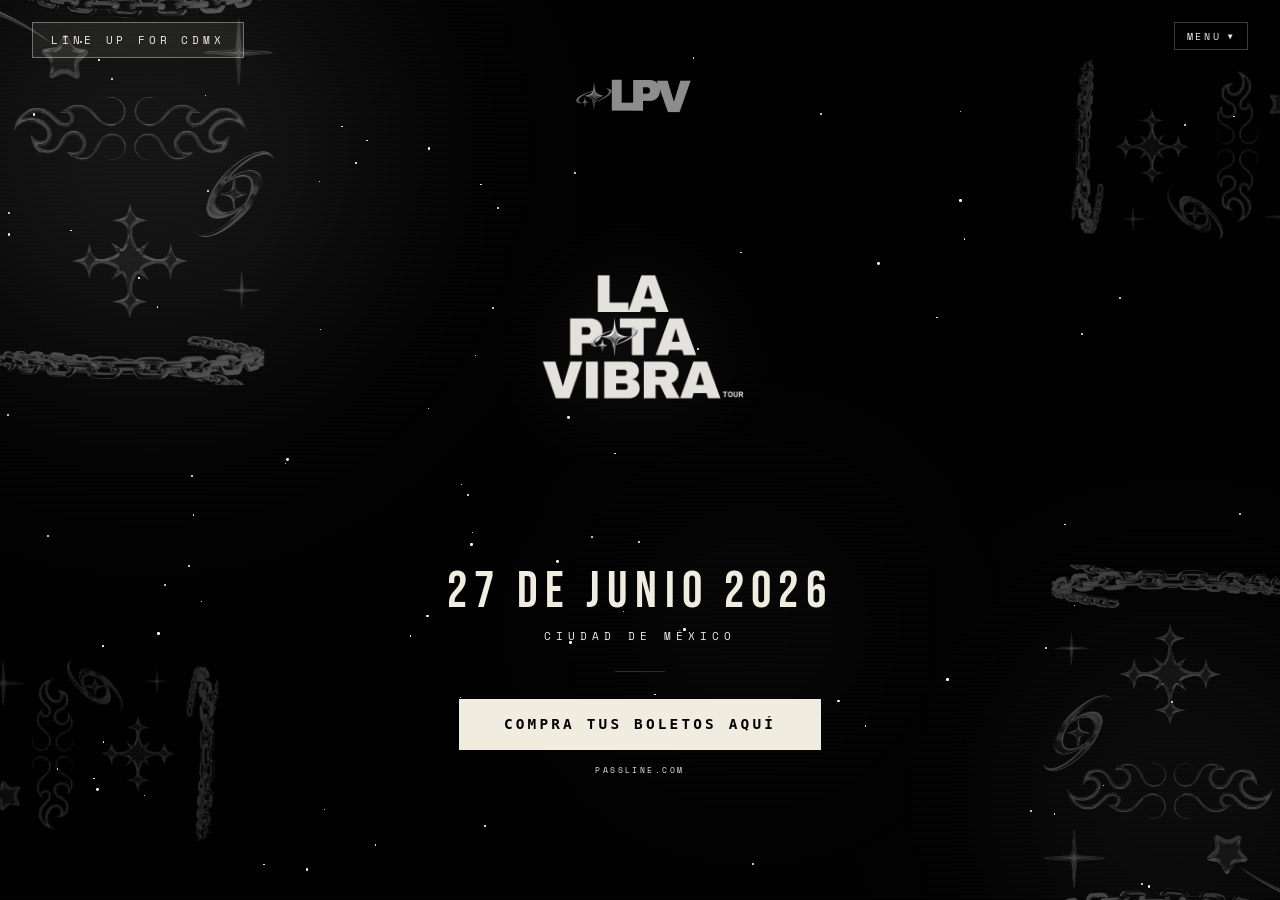
==== commit 2d627f88: "Update index.html" ====
--- a/index.html
+++ b/index.html
@@ -368,7 +368,7 @@
     <div class="date-line">27 de Junio 2026</div>
     <div class="city-line">Ciudad de México</div>
     <div class="divider"></div>
-    <a href="https://www.passline.com/eventos/la-pta-vibra-tour-cdmx" target="_blank" rel="noopener" class="ticket-btn"> Compra tus boletos aquí</a>
+    <a href="https://www.passline.com/eventos/la-pta-vibra-tour-cdmx-520310" target="_blank" rel="noopener" class="ticket-btn"> Compra tus boletos aquí</a>
     <div class="btn-sub">passline.com</div>
   </div>
  
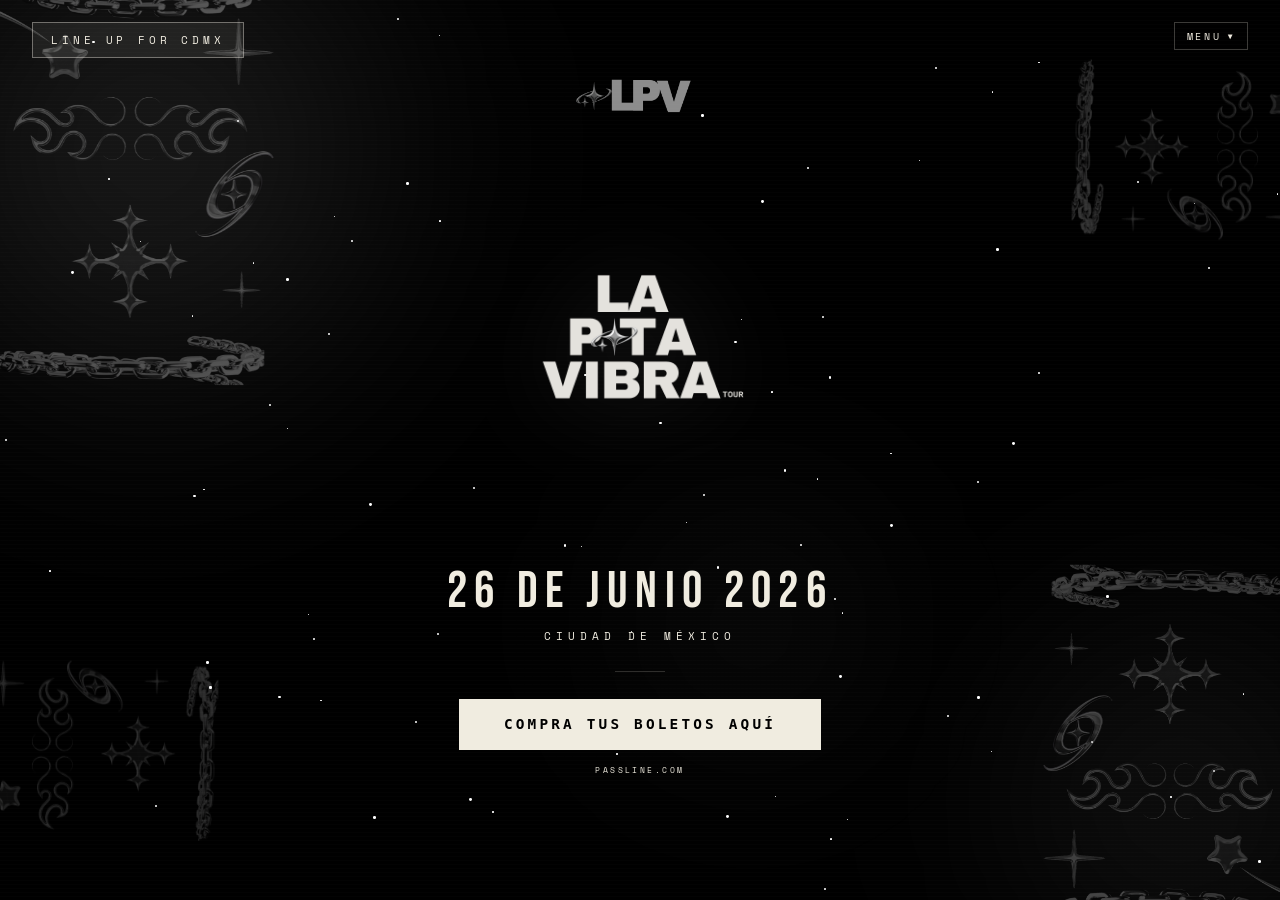
==== commit e5af556a: "Update index.html" ====
--- a/index.html
+++ b/index.html
@@ -365,7 +365,7 @@
   <!-- MAIN -->
   <div class="wrap">
     <img class="main-logo" src="flyerlogonewstar.png" alt="La Puta Vibra Tour">
-    <div class="date-line">27 de Junio 2026</div>
+    <div class="date-line">26 de Junio 2026</div>
     <div class="city-line">Ciudad de México</div>
     <div class="divider"></div>
     <a href="https://www.passline.com/eventos/la-pta-vibra-tour-cdmx-520310" target="_blank" rel="noopener" class="ticket-btn"> Compra tus boletos aquí</a>
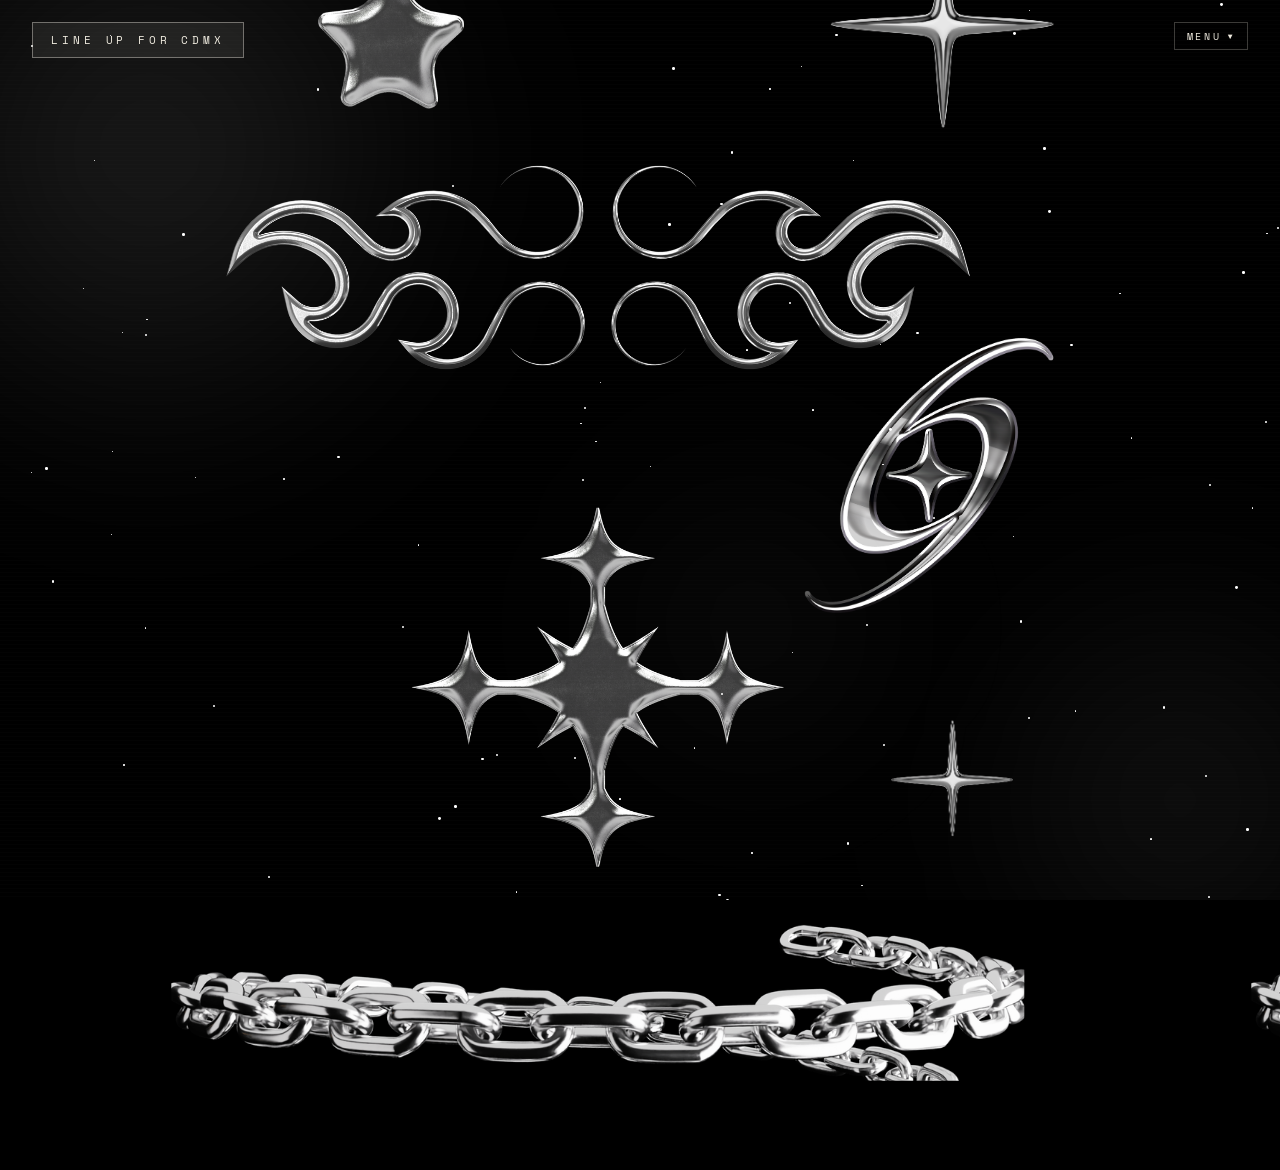
==== commit 3669bfad: "Update index.html" ====
--- a/index.html
+++ b/index.html
@@ -51,7 +51,7 @@
       pointer-events: none; z-index: 2;
     }
 
-    /* ── EXTRA LINEUP BUTTON (Top Left) ── */
+    /* ── EXTRA LINEUP BUTTON ── */
     .lineup-btn {
       position: fixed;
       top: 1.4rem;
@@ -76,238 +76,49 @@
       box-shadow: 0 0 25px rgba(255,255,255,0.2);
     }
 
-    /* ── LINEUP POPUP MODAL ── */
-    .lineup-modal-overlay {
-      position: fixed; inset: 0;
-      background: rgba(0,0,0,0.92);
-      backdrop-filter: blur(10px);
-      z-index: 200;
-      display: none;
-      align-items: center;
-      justify-content: center;
-    }
-
-    .lineup-modal-overlay.open {
-      display: flex;
-    }
-
-    .lineup-modal {
-      position: relative;
-      max-width: 95%;
-      max-height: 94vh;
-      padding: 20px;
-      background: #0a0a0a;
-      border: 1px solid rgba(240,236,224,0.2);
-    }
-
-    .lineup-modal img {
-      max-width: 100%;
-      max-height: 90vh;
-      display: block;
-      box-shadow: 0 0 60px rgba(0,0,0,0.85);
-    }
-
-    .lineup-close {
-      position: absolute;
-      top: -15px;
-      right: -15px;
-      background: #000;
+    /* ── SHOP BUTTON STYLE ── */
+    .shop-btn {
+      display: inline-block;
+      padding: 1.05em 2.8em;
+      background: transparent;
       color: #f0ece0;
-      border: 1px solid rgba(240,236,224,0.5);
-      width: 42px;
-      height: 42px;
-      border-radius: 50%;
-      display: flex;
-      align-items: center;
-      justify-content: center;
-      font-size: 1.5rem;
-      cursor: pointer;
-      transition: all 0.2s;
-    }
-
-    .lineup-close:hover {
+      border: 2px solid rgba(240,236,224,0.6);
+      font-family: 'Space Mono', monospace;
+      font-size: clamp(0.68rem,1.9vw,0.85rem);
+      font-weight: 700;
+      letter-spacing: 0.22em;
+      text-transform: uppercase;
+      text-decoration: none;
+      margin-top: 1rem;
+      transition: all 0.22s;
+    }
+    .shop-btn:hover {
       background: #f0ece0;
       color: #000;
-      transform: scale(1.1);
-    }
-
-    /* ── DROPDOWN NAV ── */
-    .nav {
-      position: fixed;
-      top: 1.4rem; right: 2rem;
-      z-index: 50;
-    }
-    .nav-toggle {
-      background: none;
-      border: 1px solid rgba(240,236,224,0.25);
-      color: #f0ece0;
-      font-family: 'Space Mono', monospace;
-      font-size: 0.6rem;
-      letter-spacing: 0.3em;
-      text-transform: uppercase;
-      padding: 0.6em 1.2em;
-      cursor: pointer;
-      display: flex;
-      align-items: center;
-      gap: 0.6em;
-      transition: border-color 0.2s, background 0.2s;
-      user-select: none;
-    }
+      border-color: #f0ece0;
+      box-shadow: 0 0 40px rgba(255,255,255,0.25);
+      transform: scale(1.04);
+    }
+
+    /* Rest of your original styles (unchanged) */
+    .nav { position: fixed; top: 1.4rem; right: 2rem; z-index: 50; }
+    .nav-toggle { background: none; border: 1px solid rgba(240,236,224,0.25); color: #f0ece0; font-family: 'Space Mono', monospace; font-size: 0.6rem; letter-spacing: 0.3em; text-transform: uppercase; padding: 0.6em 1.2em; cursor: pointer; display: flex; align-items: center; gap: 0.6em; }
     .nav-toggle:hover { border-color: #f0ece0; background: rgba(240,236,224,0.05); }
-    .nav-arrow {
-      display: inline-block;
-      transition: transform 0.2s;
-      font-style: normal;
-      font-size: 0.5rem;
-    }
+    .nav-arrow { transition: transform 0.2s; font-size: 0.5rem; }
     .nav.open .nav-arrow { transform: rotate(180deg); }
-    .dropdown {
-      position: absolute;
-      top: calc(100% + 0.5rem);
-      right: 0;
-      background: #0d0d0d;
-      border: 1px solid rgba(240,236,224,0.1);
-      min-width: 160px;
-      overflow: hidden;
-      max-height: 0;
-      opacity: 0;
-      transition: max-height 0.25s ease, opacity 0.2s ease;
-    }
-    .nav.open .dropdown {
-      max-height: 200px;
-      opacity: 1;
-    }
-    .dropdown a, .dropdown button {
-      display: block;
-      width: 100%;
-      padding: 0.9em 1.4em;
-      font-family: 'Space Mono', monospace;
-      font-size: 0.6rem;
-      letter-spacing: 0.25em;
-      text-transform: uppercase;
-      color: rgba(240,236,224,0.6);
-      text-decoration: none;
-      background: none;
-      border: none;
-      text-align: left;
-      cursor: pointer;
-      transition: background 0.15s, color 0.15s;
-      border-bottom: 1px solid rgba(240,236,224,0.06);
-    }
-    .dropdown a:last-child, .dropdown button:last-child { border-bottom: none; }
-    .dropdown a:hover, .dropdown button:hover {
-      background: rgba(240,236,224,0.05);
-      color: #f0ece0;
-    }
-
-    /* ── CONTACT MODAL ── */
-    .modal-overlay {
-      position: fixed; inset: 0;
-      background: rgba(0,0,0,0.75);
-      backdrop-filter: blur(8px);
-      z-index: 100;
-      display: flex;
-      align-items: center;
-      justify-content: center;
-      opacity: 0;
-      pointer-events: none;
-      transition: opacity 0.25s ease;
-    }
-    .modal-overlay.open { opacity: 1; pointer-events: all; }
-    .modal {
-      background: #0d0d0d;
-      border: 1px solid rgba(240,236,224,0.12);
-      padding: 3rem 2.5rem;
-      max-width: 420px;
-      width: 90%;
-      text-align: center;
-      position: relative;
-      transform: translateY(20px);
-      transition: transform 0.25s ease;
-    }
-    .modal-overlay.open .modal { transform: translateY(0); }
-    .modal-close {
-      position: absolute; top: 1rem; right: 1.2rem;
-      background: none; border: none;
-      color: rgba(240,236,224,0.35);
-      font-size: 1.1rem; cursor: pointer;
-      transition: color 0.2s;
-    }
-    .modal-close:hover { color: #f0ece0; }
-    .modal-label {
-      font-size: 0.55rem; letter-spacing: 0.4em;
-      text-transform: uppercase;
-      color: rgba(240,236,224,0.35);
-      margin-bottom: 1rem;
-    }
-    .modal-title {
-      font-family: 'Bebas Neue', cursive;
-      font-size: 2.2rem; letter-spacing: 0.08em;
-      margin-bottom: 1.2rem;
-    }
-    .modal-text {
-      font-size: 0.65rem; line-height: 1.8;
-      opacity: 0.45; margin-bottom: 1.8rem;
-    }
-    .modal-email {
-      display: inline-block;
-      padding: 0.9em 2em;
-      background: #f0ece0; color: #000;
-      font-family: 'Space Mono', monospace;
-      font-size: 0.65rem; font-weight: 700;
-      letter-spacing: 0.18em; text-transform: uppercase;
-      text-decoration: none;
-      border: 2px solid #f0ece0;
-      transition: background 0.2s, color 0.2s, box-shadow 0.2s;
-    }
-    .modal-email:hover {
-      background: transparent; color: #f0ece0;
-      box-shadow: 0 0 30px rgba(255,255,255,0.15);
-    }
-
-    /* ── FLOATERS ── */
-    .floater { position:fixed;pointer-events:none;z-index:3;will-change:transform;transition:transform 0.1s ease-out; }
-    .f-tl { top:-40px;left:-40px;width:clamp(180px,28vw,340px);opacity:0.3;animation:floatA 10s ease-in-out infinite; }
-    .f-br { bottom:-40px;right:-40px;width:clamp(160px,24vw,300px);opacity:0.25;animation:floatB 12s ease-in-out infinite;transform:rotate(180deg); }
-    .f-tr { top:0;right:-30px;width:clamp(130px,18vw,220px);opacity:0.2;animation:floatC 14s ease-in-out infinite;transform:rotate(90deg); }
-    .f-bl { bottom:0;left:-20px;width:clamp(130px,18vw,220px);opacity:0.18;animation:floatA 16s ease-in-out infinite reverse;transform:rotate(-90deg); }
-    .f-lpv { top:1.2rem;left:50%;transform:translateX(-50%);width:clamp(90px,12vw,150px);opacity:0.55;animation:floatB 9s ease-in-out infinite; }
-
-    @keyframes floatA { 0%,100%{transform:translateY(0)} 50%{transform:translateY(-16px) rotate(2deg)} }
-    @keyframes floatB { 0%,100%{transform:translateY(0)} 50%{transform:translateY(12px) rotate(-1.5deg)} }
-    @keyframes floatC { 0%,100%{transform:rotate(90deg) translateY(0)} 50%{transform:rotate(90deg) translateY(-14px)} }
-
-    /* ── MAIN ── */
-    .wrap {
-      position: relative; z-index: 10;
-      display: flex; flex-direction: column;
-      align-items: center; text-align: center;
-      padding: clamp(5rem,12vh,9rem) 2rem clamp(3rem,6vh,5rem);
-    }
-    .main-logo {
-      width: min(260px,28vw);
-      margin-bottom: clamp(1.5rem,4vh,2.5rem);
-      filter: drop-shadow(0 0 50px rgba(255,255,255,0.12));
-      animation: logoIn 0.9s ease both;
-    }
-    @keyframes logoIn { from{opacity:0;transform:scale(0.93) translateY(18px)} to{opacity:1;transform:scale(1) translateY(0)} }
-    .date-line { font-family:'Bebas Neue',cursive;font-size:clamp(1.8rem,5.5vw,3.2rem);letter-spacing:0.14em;animation:up 0.8s 0.2s ease both; }
-    .city-line { margin-top:0.3rem;font-size:clamp(0.55rem,1.5vw,0.7rem);letter-spacing:0.45em;text-transform:uppercase;opacity:0.38;animation:up 0.8s 0.3s ease both; }
-    .divider { width:50px;height:1px;background:rgba(240,236,224,0.18);margin:clamp(1.5rem,3vh,2.2rem) auto;animation:up 0.8s 0.35s ease both; }
-    .ticket-btn {
-      display: inline-block; padding: 1.1em 3em;
-      background: #f0ece0; color: #000;
-      font-family: 'Space Mono', monospace;
-      font-size: clamp(0.7rem,2vw,0.9rem); font-weight: 700;
-      letter-spacing: 0.22em; text-transform: uppercase;
-      text-decoration: none; border: 2px solid #f0ece0;
-      transition: background 0.22s,color 0.22s,box-shadow 0.22s,transform 0.12s;
-      animation: up 0.9s 0.45s ease both;
-    }
-    .ticket-btn:hover { background:transparent;color:#f0ece0;box-shadow:0 0 50px rgba(255,255,255,0.22),0 0 100px rgba(255,255,255,0.07);transform:scale(1.04); }
-    .ticket-btn:active { transform:scale(0.97); }
-    .btn-sub { margin-top:0.85rem;font-size:0.52rem;letter-spacing:0.3em;text-transform:uppercase;opacity:0.22;animation:up 0.9s 0.55s ease both; }
-    @keyframes up { from{opacity:0;transform:translateY(18px)} to{opacity:1;transform:translateY(0)} }
+    .dropdown { position: absolute; top: calc(100% + 0.5rem); right: 0; background: #0d0d0d; border: 1px solid rgba(240,236,224,0.1); min-width: 160px; overflow: hidden; max-height: 0; opacity: 0; transition: max-height 0.25s ease, opacity 0.2s ease; }
+    .nav.open .dropdown { max-height: 200px; opacity: 1; }
+    .dropdown a, .dropdown button { display: block; width: 100%; padding: 0.9em 1.4em; font-family: 'Space Mono', monospace; font-size: 0.6rem; letter-spacing: 0.25em; text-transform: uppercase; color: rgba(240,236,224,0.6); text-decoration: none; background: none; border: none; text-align: left; cursor: pointer; border-bottom: 1px solid rgba(240,236,224,0.06); }
+    .dropdown a:hover, .dropdown button:hover { background: rgba(240,236,224,0.05); color: #f0ece0; }
+
+    /* (All your other styles: modal, floaters, main wrap, etc. remain the same) */
+    .wrap { position: relative; z-index: 10; display: flex; flex-direction: column; align-items: center; text-align: center; padding: clamp(5rem,12vh,9rem) 2rem clamp(3rem,6vh,5rem); }
+    .main-logo { width: min(260px,28vw); margin-bottom: clamp(1.5rem,4vh,2.5rem); filter: drop-shadow(0 0 50px rgba(255,255,255,0.12)); }
+    .date-line { font-family:'Bebas Neue',cursive; font-size:clamp(1.8rem,5.5vw,3.2rem); letter-spacing:0.14em; }
+    .city-line { margin-top:0.3rem; font-size:clamp(0.55rem,1.5vw,0.7rem); letter-spacing:0.45em; text-transform:uppercase; opacity:0.38; }
+    .divider { width:50px; height:1px; background:rgba(240,236,224,0.18); margin:clamp(1.5rem,3vh,2.2rem) auto; }
+    .ticket-btn { display: inline-block; padding: 1.1em 3em; background: #f0ece0; color: #000; font-family: 'Space Mono', monospace; font-size: clamp(0.7rem,2vw,0.9rem); font-weight: 700; letter-spacing: 0.22em; text-transform: uppercase; text-decoration: none; border: 2px solid #f0ece0; transition: all 0.22s; }
+    .ticket-btn:hover { background:transparent; color:#f0ece0; box-shadow:0 0 50px rgba(255,255,255,0.22); transform:scale(1.04); }
   </style>
 </head>
 <body>
@@ -320,23 +131,17 @@
   </div>
   <div class="scan"></div>
 
-  <!-- EXTRA LINEUP BUTTON (top left) -->
-  <button class="lineup-btn" onclick="openLineupModal()">
-    LINE UP FOR CDMX
-  </button>
- 
-  <!-- DROPDOWN NAV -->
+  <button class="lineup-btn" onclick="openLineupModal()">LINE UP FOR CDMX</button>
+ 
   <nav class="nav" id="nav">
-    <button class="nav-toggle" onclick="toggleNav()">
-      Menu <i class="nav-arrow">▼</i>
-    </button>
+    <button class="nav-toggle" onclick="toggleNav()">Menu <i class="nav-arrow">▼</i></button>
     <div class="dropdown">
       <a href="https://www.instagram.com/laputavibra.tour" target="_blank" rel="noopener">Instagram</a>
+      <a href="https://www.etsy.com/listing/4523160043/la-puta-vibraaa-t-shirt" target="_blank" rel="noopener">Shop / Merch</a>
       <button onclick="openModal()">Contact</button>
     </div>
   </nav>
  
-  <!-- LINEUP POPUP -->
   <div class="lineup-modal-overlay" id="lineupModal">
     <div class="lineup-modal">
       <button class="lineup-close" onclick="closeLineupModal()">✕</button>
@@ -344,7 +149,6 @@
     </div>
   </div>
  
-  <!-- CONTACT MODAL -->
   <div class="modal-overlay" id="modal" onclick="closeOnOverlay(event)">
     <div class="modal">
       <button class="modal-close" onclick="closeModal()">✕</button>
@@ -355,25 +159,28 @@
     </div>
   </div>
  
-  <!-- FLOATERS -->
   <img class="floater f-tl" src="sticker2-lpv.png" alt="">
   <img class="floater f-br" src="sticker2-lpv.png" alt="">
   <img class="floater f-tr" src="sticker2-lpv.png" alt="">
   <img class="floater f-bl" src="sticker2-lpv.png" alt="">
   <img class="floater f-lpv" src="LPV-lpv.png" alt="LPV">
  
-  <!-- MAIN -->
   <div class="wrap">
     <img class="main-logo" src="flyerlogonewstar.png" alt="La Puta Vibra Tour">
     <div class="date-line">26 de Junio 2026</div>
     <div class="city-line">Ciudad de México</div>
     <div class="divider"></div>
-    <a href="https://www.passline.com/eventos/la-pta-vibra-tour-cdmx-520310" target="_blank" rel="noopener" class="ticket-btn"> Compra tus boletos aquí</a>
+    
+    <a href="https://www.passline.com/eventos/la-pta-vibra-tour-cdmx-520310" target="_blank" rel="noopener" class="ticket-btn">Compra tus boletos aquí</a>
     <div class="btn-sub">passline.com</div>
+
+    <!-- SHOP BUTTON -->
+    <a href="https://www.etsy.com/listing/4523160043/la-puta-vibraaa-t-shirt" target="_blank" rel="noopener" class="shop-btn">
+      Shop Merch
+    </a>
   </div>
  
   <script>
-    // stars
     const c = document.getElementById('stars');
     for (let i = 0; i < 90; i++) {
       const s = document.createElement('div');
@@ -382,10 +189,9 @@
       s.style.cssText = `left:${Math.random()*100}%;top:${Math.random()*100}%;width:${size}px;height:${size}px;animation-duration:${2+Math.random()*4}s;animation-delay:${Math.random()*6}s;`;
       c.appendChild(s);
     }
- 
-    // parallax
+
     document.addEventListener('mousemove', e => {
-      const mx = e.clientX / innerWidth  - 0.5;
+      const mx = e.clientX / innerWidth - 0.5;
       const my = e.clientY / innerHeight - 0.5;
       [
         { el: document.querySelector('.f-tl'),  d: 18, rot: 0   },
@@ -397,16 +203,12 @@
         el.style.transform = `rotate(${rot}deg) translate(${mx*d}px,${my*d}px)`;
       });
     });
- 
-    // dropdown
+
     function toggleNav() { document.getElementById('nav').classList.toggle('open'); }
     document.addEventListener('click', e => {
-      if (!document.getElementById('nav').contains(e.target)) {
-        document.getElementById('nav').classList.remove('open');
-      }
+      if (!document.getElementById('nav').contains(e.target)) document.getElementById('nav').classList.remove('open');
     });
- 
-    // contact modal
+
     function openModal()  {
       document.getElementById('nav').classList.remove('open');
       document.getElementById('modal').classList.add('open');
@@ -414,7 +216,6 @@
     function closeModal() { document.getElementById('modal').classList.remove('open'); }
     function closeOnOverlay(e) { if (e.target === document.getElementById('modal')) closeModal(); }
 
-    // LINEUP modal
     function openLineupModal() {
       document.getElementById('nav').classList.remove('open');
       document.getElementById('lineupModal').classList.add('open');
@@ -423,7 +224,6 @@
       document.getElementById('lineupModal').classList.remove('open');
     }
 
-    // close with escape
     document.addEventListener('keydown', e => { 
       if (e.key === 'Escape') {
         closeModal();
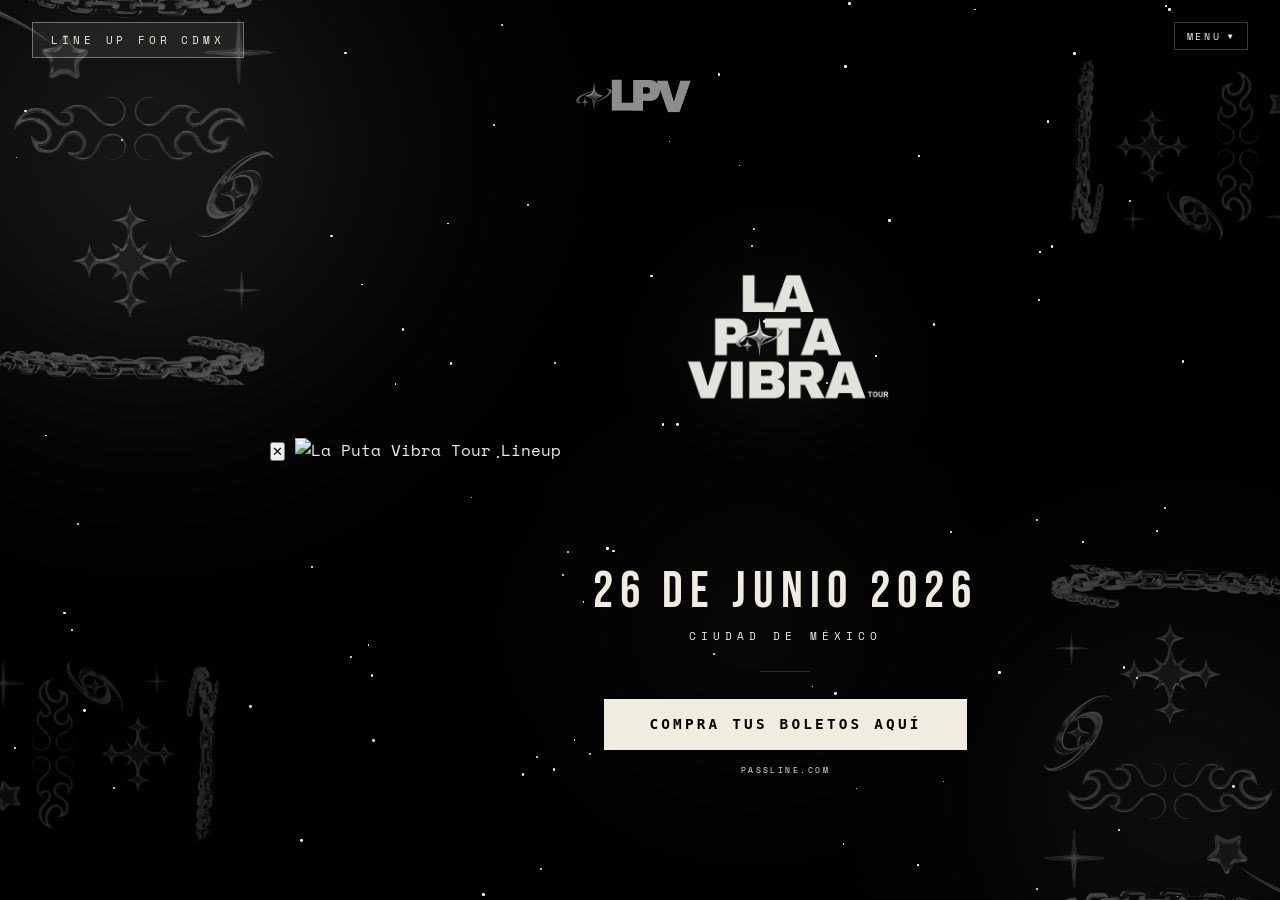
==== commit 8b54b458: "Update index.html" ====
--- a/index.html
+++ b/index.html
@@ -51,7 +51,7 @@
       pointer-events: none; z-index: 2;
     }
 
-    /* ── EXTRA LINEUP BUTTON ── */
+    /* ── EXTRA LINEUP BUTTON (Top Left) ── */
     .lineup-btn {
       position: fixed;
       top: 1.4rem;
@@ -76,49 +76,183 @@
       box-shadow: 0 0 25px rgba(255,255,255,0.2);
     }
 
-    /* ── SHOP BUTTON STYLE ── */
-    .shop-btn {
+    /* ── DROPDOWN NAV ── */
+    .nav {
+      position: fixed;
+      top: 1.4rem; right: 2rem;
+      z-index: 50;
+    }
+    .nav-toggle {
+      background: none;
+      border: 1px solid rgba(240,236,224,0.25);
+      color: #f0ece0;
+      font-family: 'Space Mono', monospace;
+      font-size: 0.6rem;
+      letter-spacing: 0.3em;
+      text-transform: uppercase;
+      padding: 0.6em 1.2em;
+      cursor: pointer;
+      display: flex;
+      align-items: center;
+      gap: 0.6em;
+      transition: border-color 0.2s, background 0.2s;
+      user-select: none;
+    }
+    .nav-toggle:hover { border-color: #f0ece0; background: rgba(240,236,224,0.05); }
+    .nav-arrow {
       display: inline-block;
-      padding: 1.05em 2.8em;
-      background: transparent;
+      transition: transform 0.2s;
+      font-style: normal;
+      font-size: 0.5rem;
+    }
+    .nav.open .nav-arrow { transform: rotate(180deg); }
+    .dropdown {
+      position: absolute;
+      top: calc(100% + 0.5rem);
+      right: 0;
+      background: #0d0d0d;
+      border: 1px solid rgba(240,236,224,0.1);
+      min-width: 160px;
+      overflow: hidden;
+      max-height: 0;
+      opacity: 0;
+      transition: max-height 0.25s ease, opacity 0.2s ease;
+    }
+    .nav.open .dropdown {
+      max-height: 200px;
+      opacity: 1;
+    }
+    .dropdown a, .dropdown button {
+      display: block;
+      width: 100%;
+      padding: 0.9em 1.4em;
+      font-family: 'Space Mono', monospace;
+      font-size: 0.6rem;
+      letter-spacing: 0.25em;
+      text-transform: uppercase;
+      color: rgba(240,236,224,0.6);
+      text-decoration: none;
+      background: none;
+      border: none;
+      text-align: left;
+      cursor: pointer;
+      transition: background 0.15s, color 0.15s;
+      border-bottom: 1px solid rgba(240,236,224,0.06);
+    }
+    .dropdown a:last-child, .dropdown button:last-child { border-bottom: none; }
+    .dropdown a:hover, .dropdown button:hover {
+      background: rgba(240,236,224,0.05);
       color: #f0ece0;
-      border: 2px solid rgba(240,236,224,0.6);
-      font-family: 'Space Mono', monospace;
-      font-size: clamp(0.68rem,1.9vw,0.85rem);
-      font-weight: 700;
-      letter-spacing: 0.22em;
+    }
+
+    /* ── CONTACT MODAL ── */
+    .modal-overlay {
+      position: fixed; inset: 0;
+      background: rgba(0,0,0,0.75);
+      backdrop-filter: blur(8px);
+      z-index: 100;
+      display: flex;
+      align-items: center;
+      justify-content: center;
+      opacity: 0;
+      pointer-events: none;
+      transition: opacity 0.25s ease;
+    }
+    .modal-overlay.open { opacity: 1; pointer-events: all; }
+    .modal {
+      background: #0d0d0d;
+      border: 1px solid rgba(240,236,224,0.12);
+      padding: 3rem 2.5rem;
+      max-width: 420px;
+      width: 90%;
+      text-align: center;
+      position: relative;
+      transform: translateY(20px);
+      transition: transform 0.25s ease;
+    }
+    .modal-overlay.open .modal { transform: translateY(0); }
+    .modal-close {
+      position: absolute; top: 1rem; right: 1.2rem;
+      background: none; border: none;
+      color: rgba(240,236,224,0.35);
+      font-size: 1.1rem; cursor: pointer;
+      transition: color 0.2s;
+    }
+    .modal-close:hover { color: #f0ece0; }
+    .modal-label {
+      font-size: 0.55rem; letter-spacing: 0.4em;
       text-transform: uppercase;
+      color: rgba(240,236,224,0.35);
+      margin-bottom: 1rem;
+    }
+    .modal-title {
+      font-family: 'Bebas Neue', cursive;
+      font-size: 2.2rem; letter-spacing: 0.08em;
+      margin-bottom: 1.2rem;
+    }
+    .modal-text {
+      font-size: 0.65rem; line-height: 1.8;
+      opacity: 0.45; margin-bottom: 1.8rem;
+    }
+    .modal-email {
+      display: inline-block;
+      padding: 0.9em 2em;
+      background: #f0ece0; color: #000;
+      font-family: 'Space Mono', monospace;
+      font-size: 0.65rem; font-weight: 700;
+      letter-spacing: 0.18em; text-transform: uppercase;
       text-decoration: none;
-      margin-top: 1rem;
-      transition: all 0.22s;
-    }
-    .shop-btn:hover {
-      background: #f0ece0;
-      color: #000;
-      border-color: #f0ece0;
-      box-shadow: 0 0 40px rgba(255,255,255,0.25);
-      transform: scale(1.04);
-    }
-
-    /* Rest of your original styles (unchanged) */
-    .nav { position: fixed; top: 1.4rem; right: 2rem; z-index: 50; }
-    .nav-toggle { background: none; border: 1px solid rgba(240,236,224,0.25); color: #f0ece0; font-family: 'Space Mono', monospace; font-size: 0.6rem; letter-spacing: 0.3em; text-transform: uppercase; padding: 0.6em 1.2em; cursor: pointer; display: flex; align-items: center; gap: 0.6em; }
-    .nav-toggle:hover { border-color: #f0ece0; background: rgba(240,236,224,0.05); }
-    .nav-arrow { transition: transform 0.2s; font-size: 0.5rem; }
-    .nav.open .nav-arrow { transform: rotate(180deg); }
-    .dropdown { position: absolute; top: calc(100% + 0.5rem); right: 0; background: #0d0d0d; border: 1px solid rgba(240,236,224,0.1); min-width: 160px; overflow: hidden; max-height: 0; opacity: 0; transition: max-height 0.25s ease, opacity 0.2s ease; }
-    .nav.open .dropdown { max-height: 200px; opacity: 1; }
-    .dropdown a, .dropdown button { display: block; width: 100%; padding: 0.9em 1.4em; font-family: 'Space Mono', monospace; font-size: 0.6rem; letter-spacing: 0.25em; text-transform: uppercase; color: rgba(240,236,224,0.6); text-decoration: none; background: none; border: none; text-align: left; cursor: pointer; border-bottom: 1px solid rgba(240,236,224,0.06); }
-    .dropdown a:hover, .dropdown button:hover { background: rgba(240,236,224,0.05); color: #f0ece0; }
-
-    /* (All your other styles: modal, floaters, main wrap, etc. remain the same) */
-    .wrap { position: relative; z-index: 10; display: flex; flex-direction: column; align-items: center; text-align: center; padding: clamp(5rem,12vh,9rem) 2rem clamp(3rem,6vh,5rem); }
-    .main-logo { width: min(260px,28vw); margin-bottom: clamp(1.5rem,4vh,2.5rem); filter: drop-shadow(0 0 50px rgba(255,255,255,0.12)); }
-    .date-line { font-family:'Bebas Neue',cursive; font-size:clamp(1.8rem,5.5vw,3.2rem); letter-spacing:0.14em; }
-    .city-line { margin-top:0.3rem; font-size:clamp(0.55rem,1.5vw,0.7rem); letter-spacing:0.45em; text-transform:uppercase; opacity:0.38; }
-    .divider { width:50px; height:1px; background:rgba(240,236,224,0.18); margin:clamp(1.5rem,3vh,2.2rem) auto; }
-    .ticket-btn { display: inline-block; padding: 1.1em 3em; background: #f0ece0; color: #000; font-family: 'Space Mono', monospace; font-size: clamp(0.7rem,2vw,0.9rem); font-weight: 700; letter-spacing: 0.22em; text-transform: uppercase; text-decoration: none; border: 2px solid #f0ece0; transition: all 0.22s; }
-    .ticket-btn:hover { background:transparent; color:#f0ece0; box-shadow:0 0 50px rgba(255,255,255,0.22); transform:scale(1.04); }
+      border: 2px solid #f0ece0;
+      transition: background 0.2s, color 0.2s, box-shadow 0.2s;
+    }
+    .modal-email:hover {
+      background: transparent; color: #f0ece0;
+      box-shadow: 0 0 30px rgba(255,255,255,0.15);
+    }
+
+    /* ── FLOATERS ── */
+    .floater { position:fixed;pointer-events:none;z-index:3;will-change:transform;transition:transform 0.1s ease-out; }
+    .f-tl { top:-40px;left:-40px;width:clamp(180px,28vw,340px);opacity:0.3;animation:floatA 10s ease-in-out infinite; }
+    .f-br { bottom:-40px;right:-40px;width:clamp(160px,24vw,300px);opacity:0.25;animation:floatB 12s ease-in-out infinite;transform:rotate(180deg); }
+    .f-tr { top:0;right:-30px;width:clamp(130px,18vw,220px);opacity:0.2;animation:floatC 14s ease-in-out infinite;transform:rotate(90deg); }
+    .f-bl { bottom:0;left:-20px;width:clamp(130px,18vw,220px);opacity:0.18;animation:floatA 16s ease-in-out infinite reverse;transform:rotate(-90deg); }
+    .f-lpv { top:1.2rem;left:50%;transform:translateX(-50%);width:clamp(90px,12vw,150px);opacity:0.55;animation:floatB 9s ease-in-out infinite; }
+
+    @keyframes floatA { 0%,100%{transform:translateY(0)} 50%{transform:translateY(-16px) rotate(2deg)} }
+    @keyframes floatB { 0%,100%{transform:translateY(0)} 50%{transform:translateY(12px) rotate(-1.5deg)} }
+    @keyframes floatC { 0%,100%{transform:rotate(90deg) translateY(0)} 50%{transform:rotate(90deg) translateY(-14px)} }
+
+    /* ── MAIN ── */
+    .wrap {
+      position: relative; z-index: 10;
+      display: flex; flex-direction: column;
+      align-items: center; text-align: center;
+      padding: clamp(5rem,12vh,9rem) 2rem clamp(3rem,6vh,5rem);
+    }
+    .main-logo {
+      width: min(260px,28vw);
+      margin-bottom: clamp(1.5rem,4vh,2.5rem);
+      filter: drop-shadow(0 0 50px rgba(255,255,255,0.12));
+      animation: logoIn 0.9s ease both;
+    }
+    @keyframes logoIn { from{opacity:0;transform:scale(0.93) translateY(18px)} to{opacity:1;transform:scale(1) translateY(0)} }
+    .date-line { font-family:'Bebas Neue',cursive;font-size:clamp(1.8rem,5.5vw,3.2rem);letter-spacing:0.14em;animation:up 0.8s 0.2s ease both; }
+    .city-line { margin-top:0.3rem;font-size:clamp(0.55rem,1.5vw,0.7rem);letter-spacing:0.45em;text-transform:uppercase;opacity:0.38;animation:up 0.8s 0.3s ease both; }
+    .divider { width:50px;height:1px;background:rgba(240,236,224,0.18);margin:clamp(1.5rem,3vh,2.2rem) auto;animation:up 0.8s 0.35s ease both; }
+    .ticket-btn {
+      display: inline-block; padding: 1.1em 3em;
+      background: #f0ece0; color: #000;
+      font-family: 'Space Mono', monospace;
+      font-size: clamp(0.7rem,2vw,0.9rem); font-weight: 700;
+      letter-spacing: 0.22em; text-transform: uppercase;
+      text-decoration: none; border: 2px solid #f0ece0;
+      transition: background 0.22s,color 0.22s,box-shadow 0.22s,transform 0.12s;
+      animation: up 0.9s 0.45s ease both;
+    }
+    .ticket-btn:hover { background:transparent;color:#f0ece0;box-shadow:0 0 50px rgba(255,255,255,0.22),0 0 100px rgba(255,255,255,0.07);transform:scale(1.04); }
+    .ticket-btn:active { transform:scale(0.97); }
+    .btn-sub { margin-top:0.85rem;font-size:0.52rem;letter-spacing:0.3em;text-transform:uppercase;opacity:0.22;animation:up 0.9s 0.55s ease both; }
+    @keyframes up { from{opacity:0;transform:translateY(18px)} to{opacity:1;transform:translateY(0)} }
   </style>
 </head>
 <body>
@@ -131,10 +265,16 @@
   </div>
   <div class="scan"></div>
 
-  <button class="lineup-btn" onclick="openLineupModal()">LINE UP FOR CDMX</button>
- 
+  <!-- EXTRA LINEUP BUTTON (top left) -->
+  <button class="lineup-btn" onclick="openLineupModal()">
+    LINE UP FOR CDMX
+  </button>
+ 
+  <!-- DROPDOWN NAV -->
   <nav class="nav" id="nav">
-    <button class="nav-toggle" onclick="toggleNav()">Menu <i class="nav-arrow">▼</i></button>
+    <button class="nav-toggle" onclick="toggleNav()">
+      Menu <i class="nav-arrow">▼</i>
+    </button>
     <div class="dropdown">
       <a href="https://www.instagram.com/laputavibra.tour" target="_blank" rel="noopener">Instagram</a>
       <a href="https://www.etsy.com/listing/4523160043/la-puta-vibraaa-t-shirt" target="_blank" rel="noopener">Shop / Merch</a>
@@ -142,6 +282,7 @@
     </div>
   </nav>
  
+  <!-- LINEUP POPUP -->
   <div class="lineup-modal-overlay" id="lineupModal">
     <div class="lineup-modal">
       <button class="lineup-close" onclick="closeLineupModal()">✕</button>
@@ -149,6 +290,7 @@
     </div>
   </div>
  
+  <!-- CONTACT MODAL -->
   <div class="modal-overlay" id="modal" onclick="closeOnOverlay(event)">
     <div class="modal">
       <button class="modal-close" onclick="closeModal()">✕</button>
@@ -159,28 +301,25 @@
     </div>
   </div>
  
+  <!-- FLOATERS -->
   <img class="floater f-tl" src="sticker2-lpv.png" alt="">
   <img class="floater f-br" src="sticker2-lpv.png" alt="">
   <img class="floater f-tr" src="sticker2-lpv.png" alt="">
   <img class="floater f-bl" src="sticker2-lpv.png" alt="">
   <img class="floater f-lpv" src="LPV-lpv.png" alt="LPV">
  
+  <!-- MAIN -->
   <div class="wrap">
     <img class="main-logo" src="flyerlogonewstar.png" alt="La Puta Vibra Tour">
     <div class="date-line">26 de Junio 2026</div>
     <div class="city-line">Ciudad de México</div>
     <div class="divider"></div>
-    
-    <a href="https://www.passline.com/eventos/la-pta-vibra-tour-cdmx-520310" target="_blank" rel="noopener" class="ticket-btn">Compra tus boletos aquí</a>
+    <a href="https://www.passline.com/eventos/la-pta-vibra-tour-cdmx-520310" target="_blank" rel="noopener" class="ticket-btn"> Compra tus boletos aquí</a>
     <div class="btn-sub">passline.com</div>
-
-    <!-- SHOP BUTTON -->
-    <a href="https://www.etsy.com/listing/4523160043/la-puta-vibraaa-t-shirt" target="_blank" rel="noopener" class="shop-btn">
-      Shop Merch
-    </a>
   </div>
  
   <script>
+    // stars
     const c = document.getElementById('stars');
     for (let i = 0; i < 90; i++) {
       const s = document.createElement('div');
@@ -189,9 +328,10 @@
       s.style.cssText = `left:${Math.random()*100}%;top:${Math.random()*100}%;width:${size}px;height:${size}px;animation-duration:${2+Math.random()*4}s;animation-delay:${Math.random()*6}s;`;
       c.appendChild(s);
     }
-
+ 
+    // parallax
     document.addEventListener('mousemove', e => {
-      const mx = e.clientX / innerWidth - 0.5;
+      const mx = e.clientX / innerWidth  - 0.5;
       const my = e.clientY / innerHeight - 0.5;
       [
         { el: document.querySelector('.f-tl'),  d: 18, rot: 0   },
@@ -203,12 +343,16 @@
         el.style.transform = `rotate(${rot}deg) translate(${mx*d}px,${my*d}px)`;
       });
     });
-
+ 
+    // dropdown
     function toggleNav() { document.getElementById('nav').classList.toggle('open'); }
     document.addEventListener('click', e => {
-      if (!document.getElementById('nav').contains(e.target)) document.getElementById('nav').classList.remove('open');
+      if (!document.getElementById('nav').contains(e.target)) {
+        document.getElementById('nav').classList.remove('open');
+      }
     });
-
+ 
+    // contact modal
     function openModal()  {
       document.getElementById('nav').classList.remove('open');
       document.getElementById('modal').classList.add('open');
@@ -216,6 +360,7 @@
     function closeModal() { document.getElementById('modal').classList.remove('open'); }
     function closeOnOverlay(e) { if (e.target === document.getElementById('modal')) closeModal(); }
 
+    // LINEUP modal
     function openLineupModal() {
       document.getElementById('nav').classList.remove('open');
       document.getElementById('lineupModal').classList.add('open');
@@ -224,6 +369,7 @@
       document.getElementById('lineupModal').classList.remove('open');
     }
 
+    // close with escape
     document.addEventListener('keydown', e => { 
       if (e.key === 'Escape') {
         closeModal();
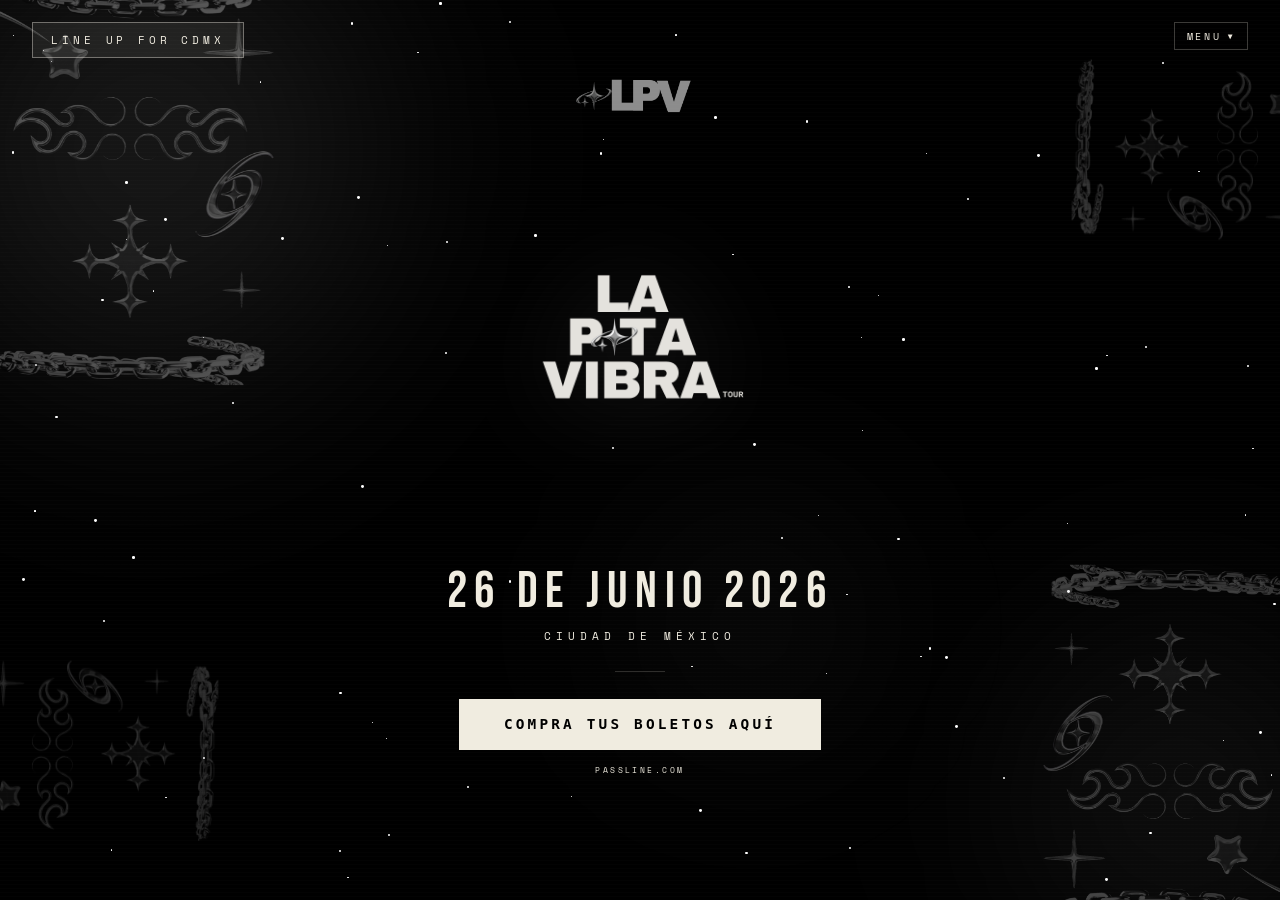
==== commit 19b80cf9: "Update index.html" ====
--- a/index.html
+++ b/index.html
@@ -74,6 +74,61 @@
       border-color: #f0ece0;
       transform: scale(1.05);
       box-shadow: 0 0 25px rgba(255,255,255,0.2);
+    }
+
+    /* ── LINEUP POPUP MODAL ── */
+    .lineup-modal-overlay {
+      position: fixed; inset: 0;
+      background: rgba(0,0,0,0.92);
+      backdrop-filter: blur(10px);
+      z-index: 200;
+      display: none;
+      align-items: center;
+      justify-content: center;
+    }
+
+    .lineup-modal-overlay.open {
+      display: flex;
+    }
+
+    .lineup-modal {
+      position: relative;
+      max-width: 95%;
+      max-height: 94vh;
+      padding: 20px;
+      background: #0a0a0a;
+      border: 1px solid rgba(240,236,224,0.2);
+    }
+
+    .lineup-modal img {
+      max-width: 100%;
+      max-height: 90vh;
+      display: block;
+      box-shadow: 0 0 60px rgba(0,0,0,0.85);
+    }
+
+    .lineup-close {
+      position: absolute;
+      top: -15px;
+      right: -15px;
+      background: #000;
+      color: #f0ece0;
+      border: 1px solid rgba(240,236,224,0.5);
+      width: 42px;
+      height: 42px;
+      border-radius: 50%;
+      display: flex;
+      align-items: center;
+      justify-content: center;
+      font-size: 1.5rem;
+      cursor: pointer;
+      transition: all 0.2s;
+    }
+
+    .lineup-close:hover {
+      background: #f0ece0;
+      color: #000;
+      transform: scale(1.1);
     }
 
     /* ── DROPDOWN NAV ── */
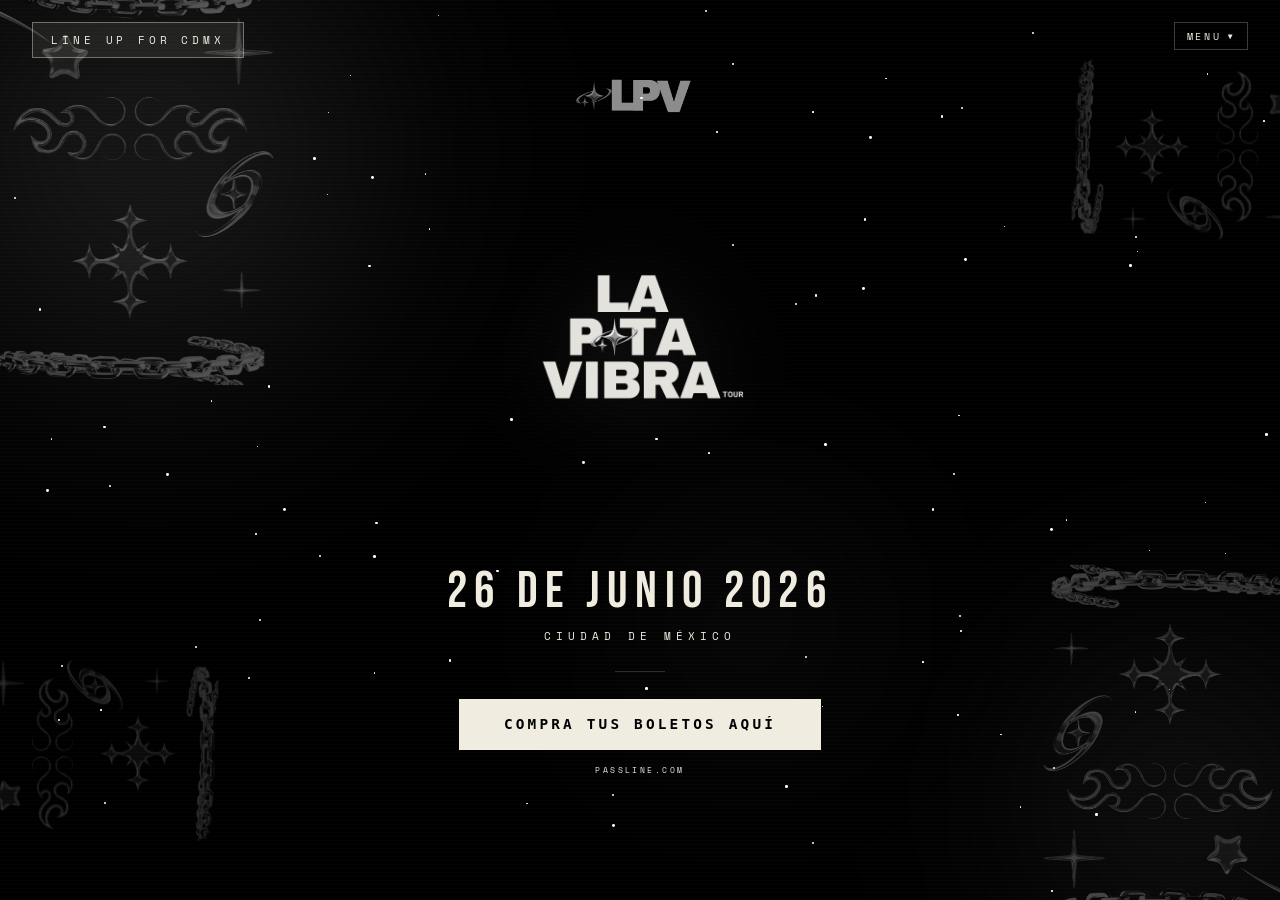
==== commit a1b947bb: "Update index.html" ====
--- a/index.html
+++ b/index.html
@@ -352,7 +352,7 @@
       <div class="modal-label">// Bookings & Inquiries</div>
       <div class="modal-title">Contacto</div>
       <p class="modal-text">Para reservaciones, bookings y colaboraciones, escríbenos al correo:</p>
-      <a href="mailto:djlamoon@gmail.com" class="modal-email"> djlamoon@gmail.com</a>
+      <a href="mailto:djlamoon@gmail.com" class="modal-email"> laputavibratour@gmail.com</a>
     </div>
   </div>
  
